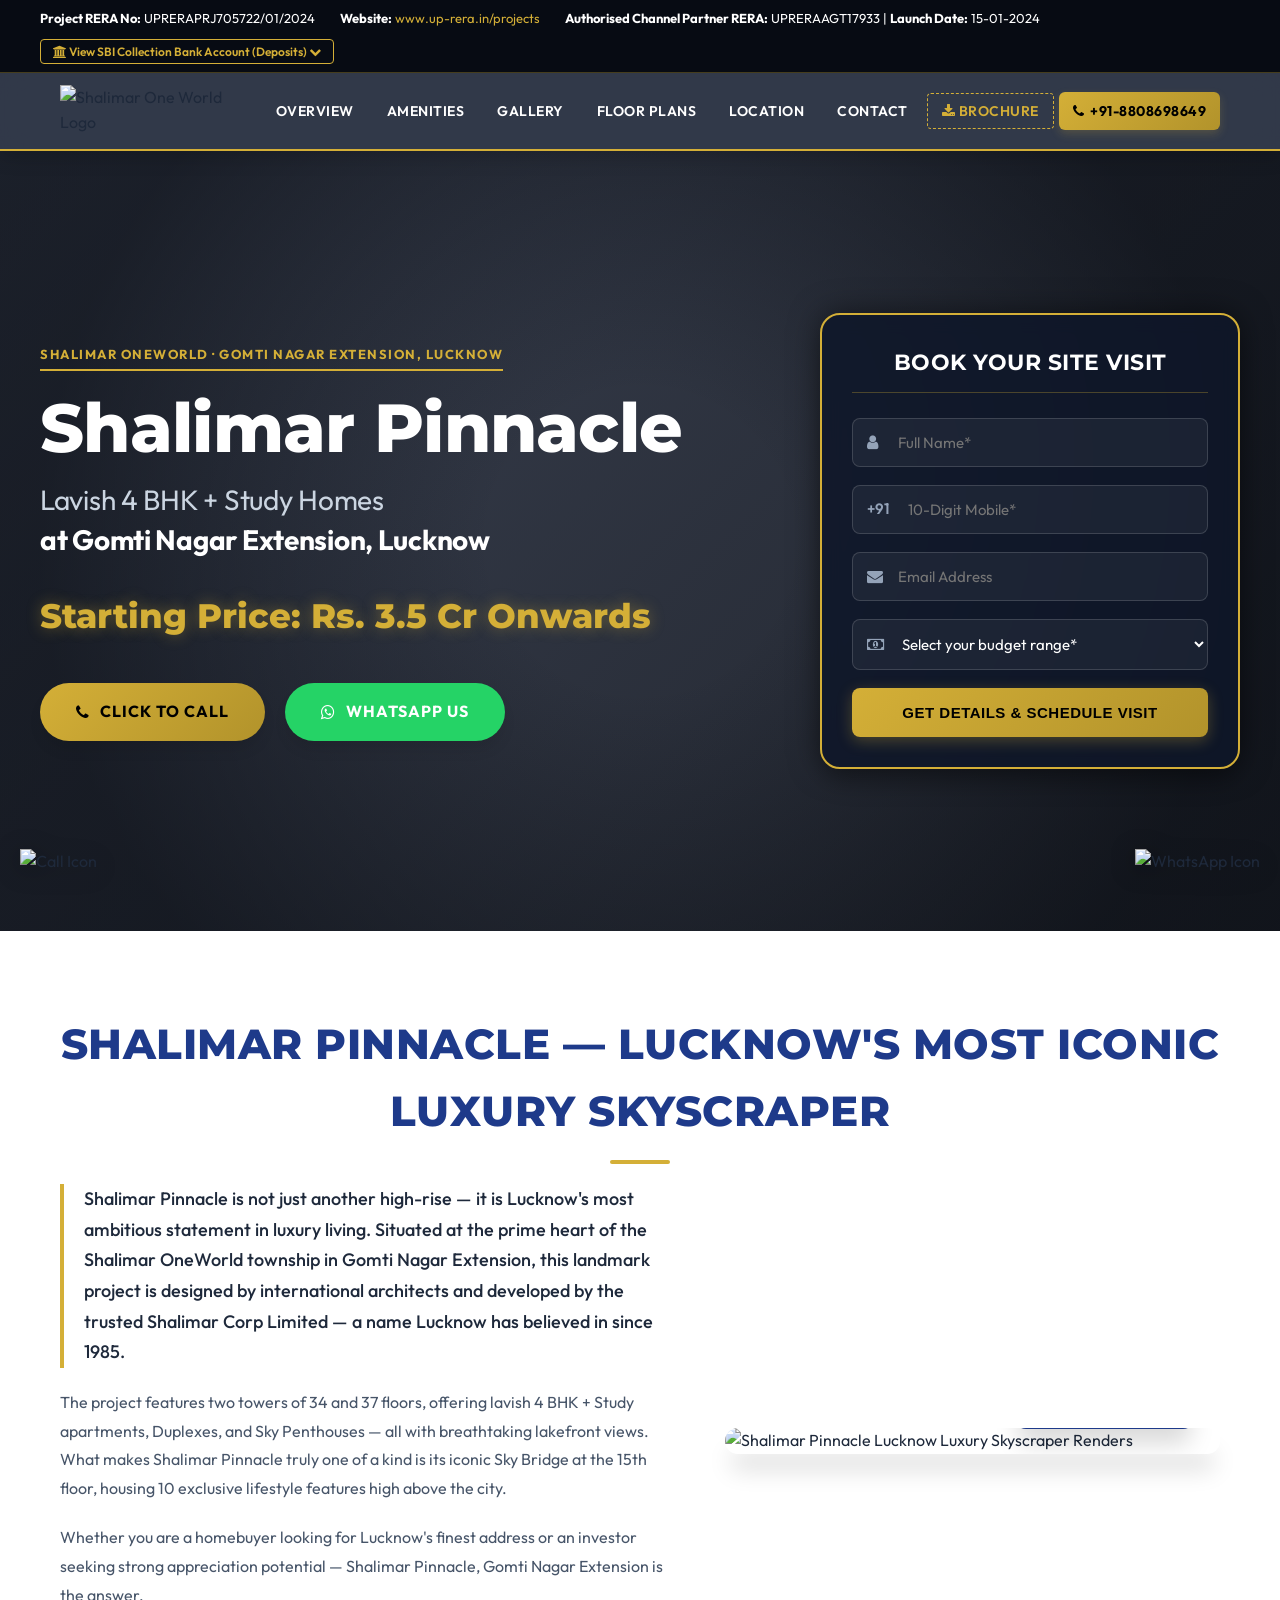
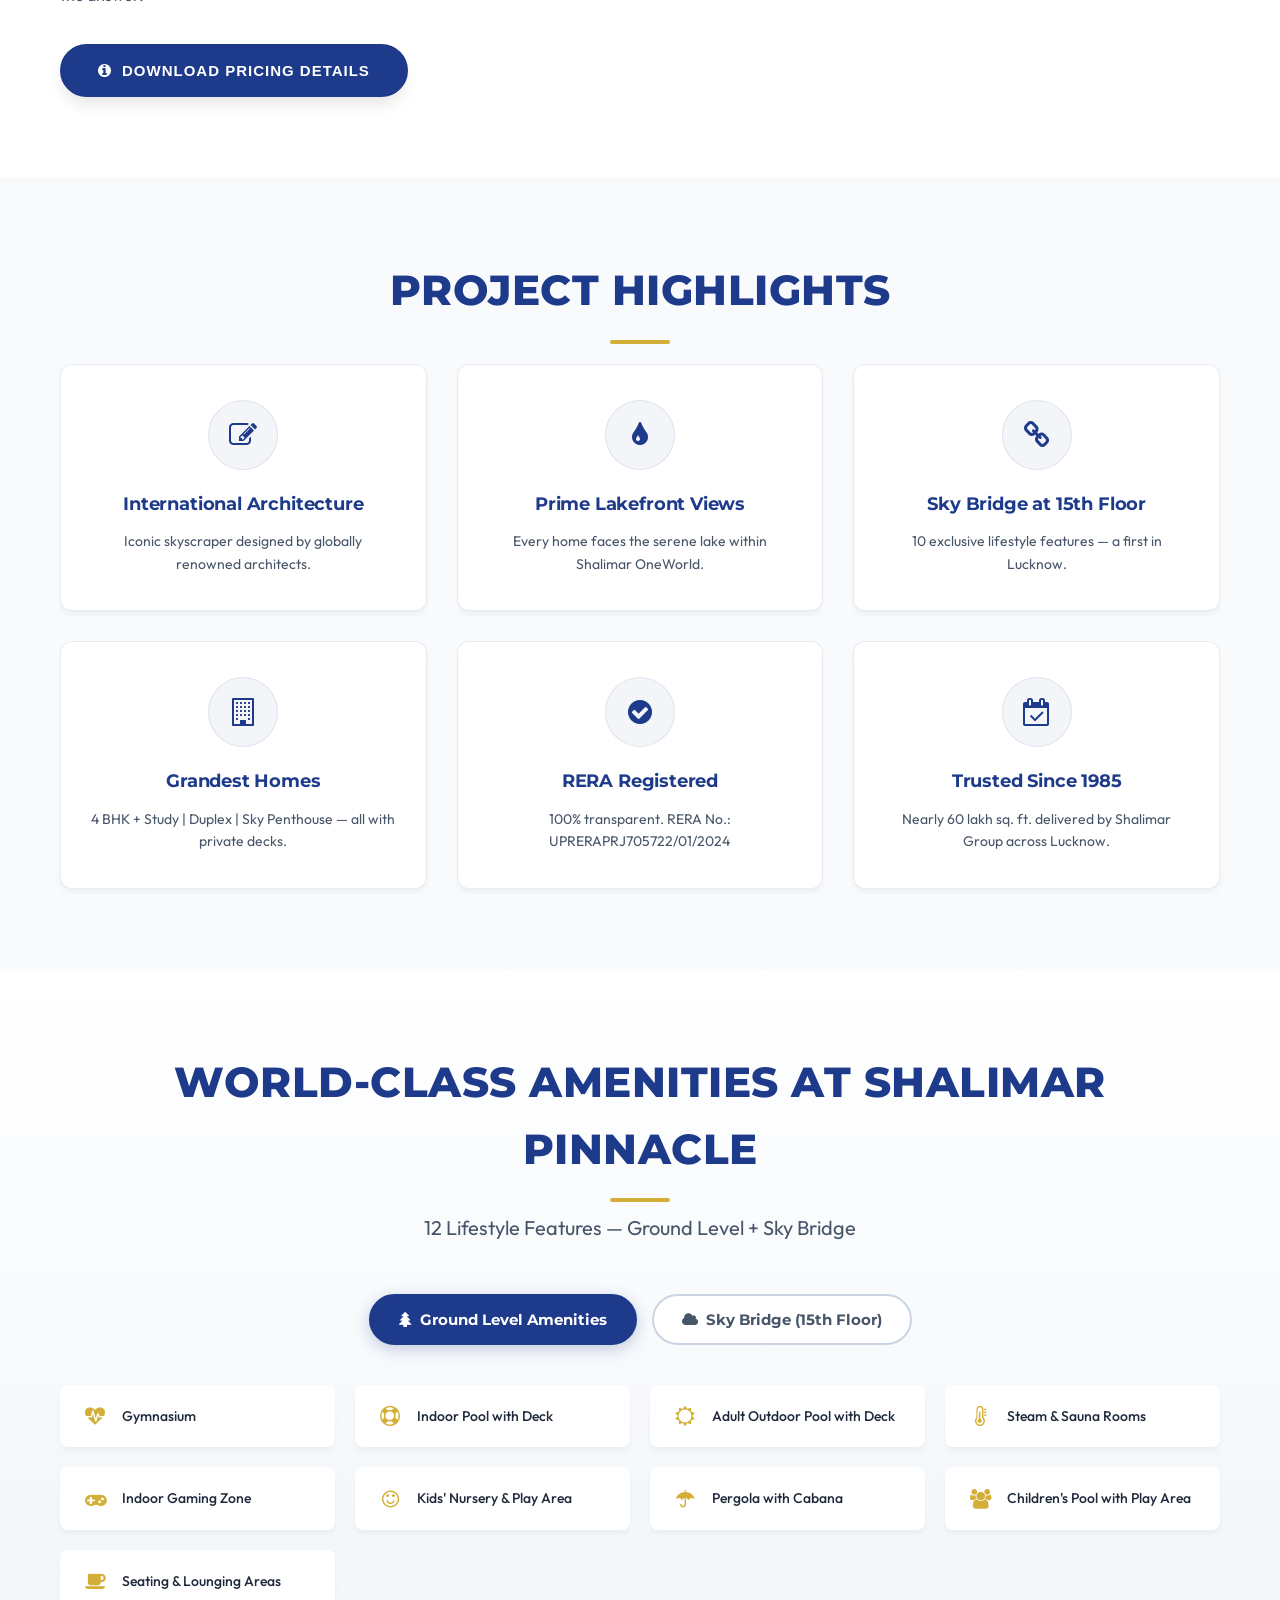
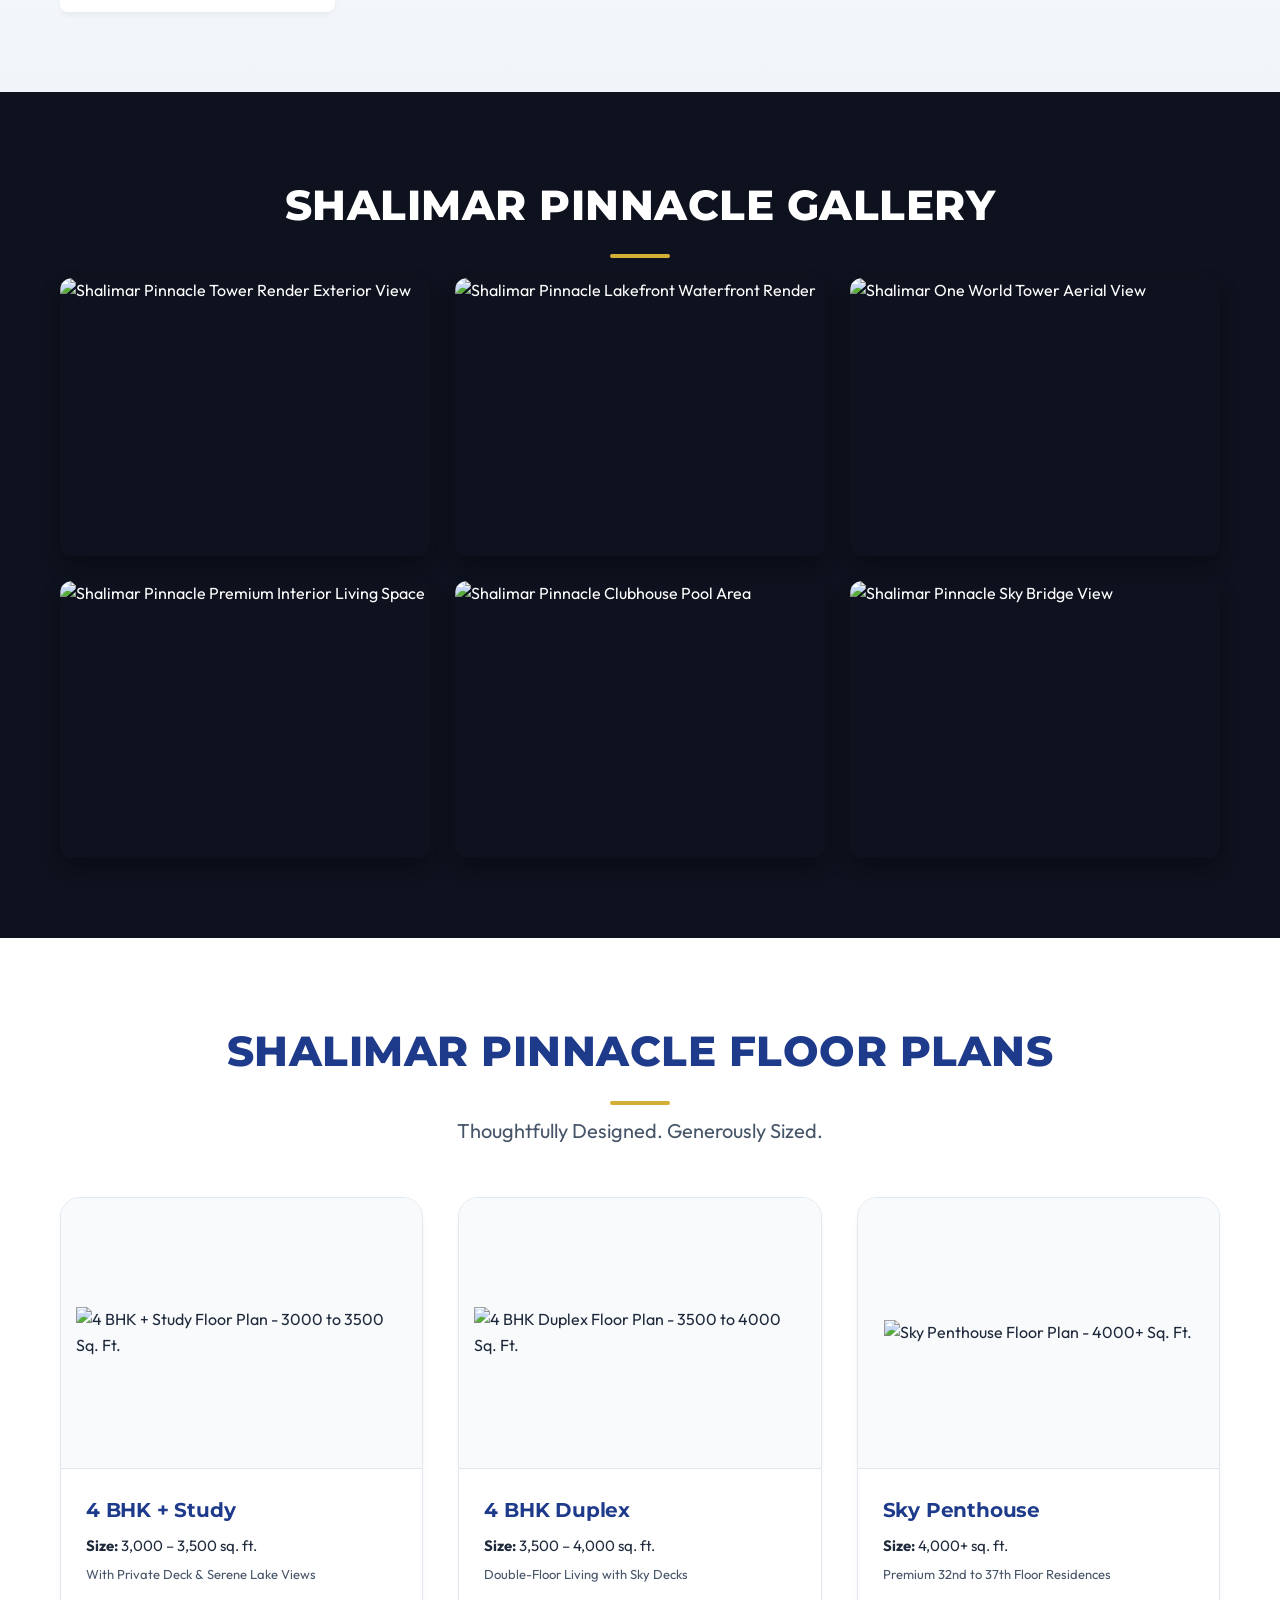
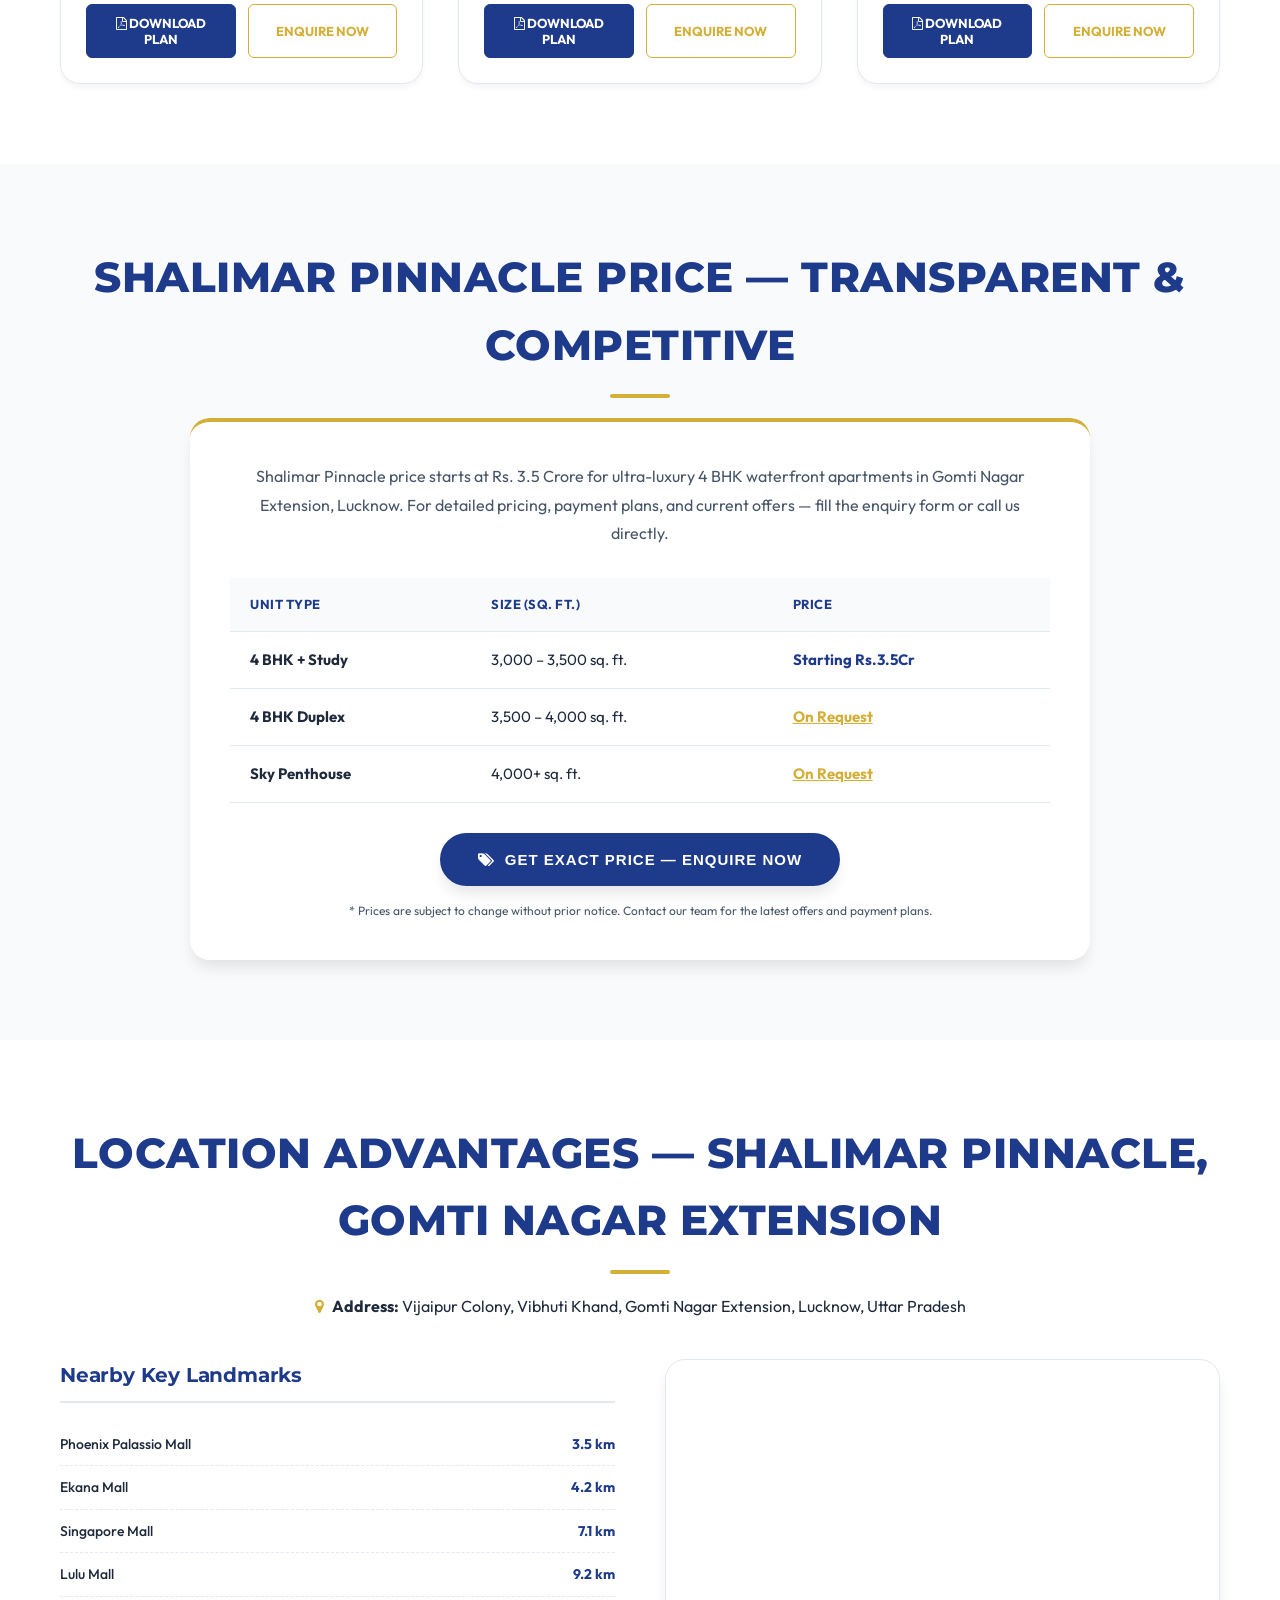
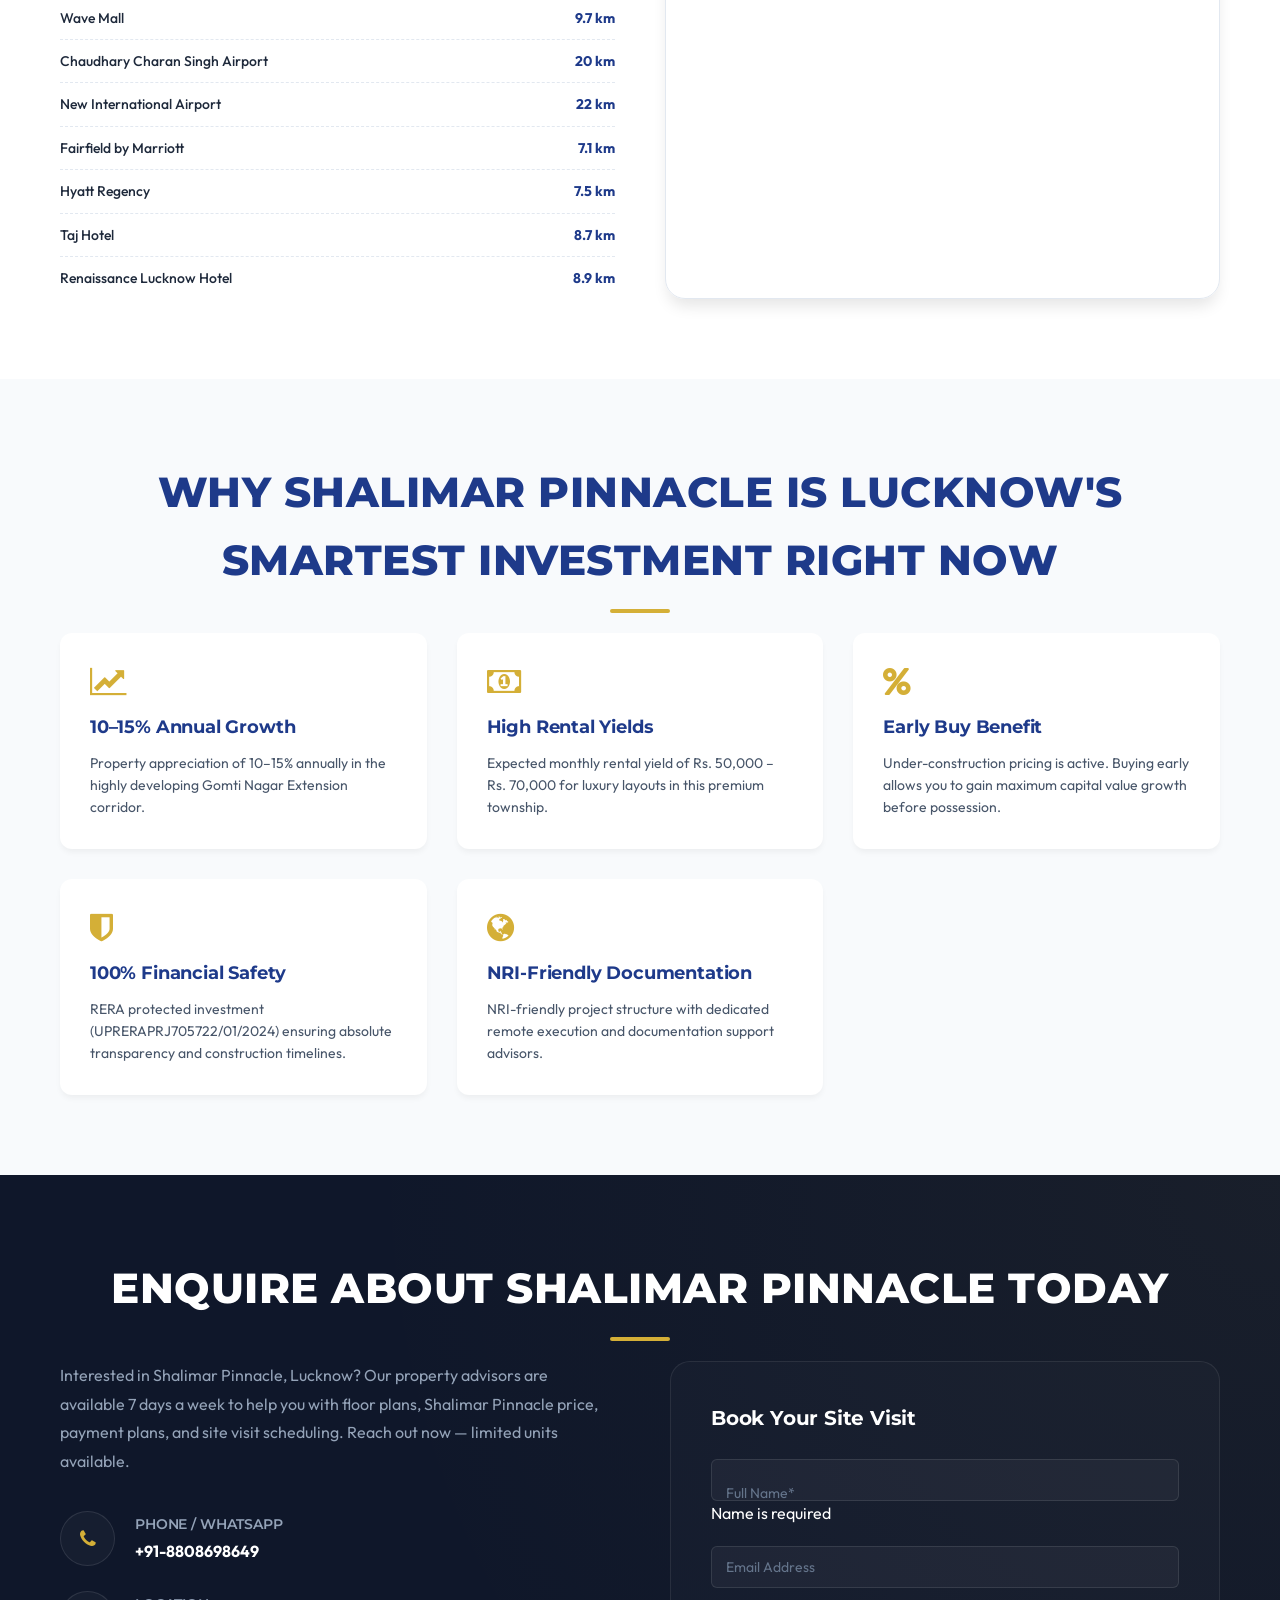
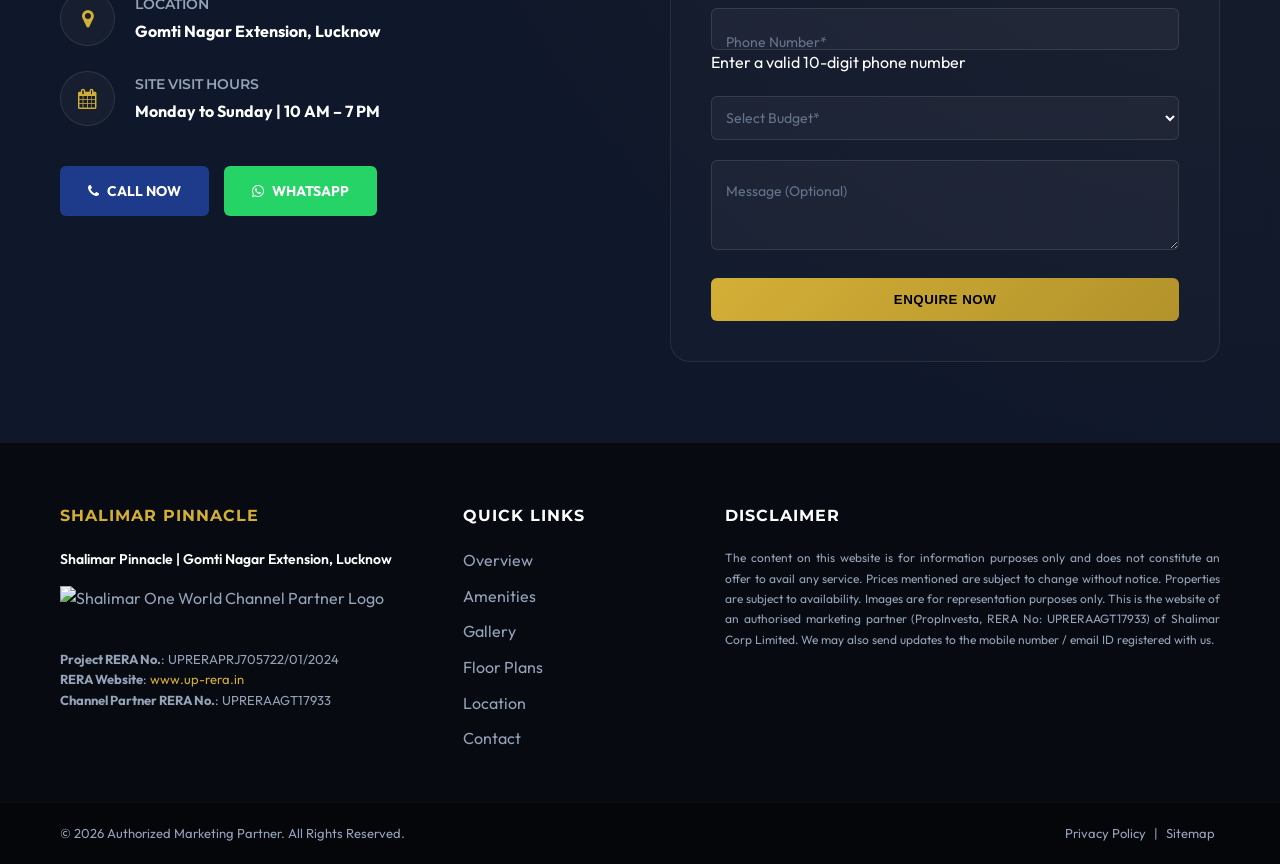
==== index.html @ 9898f01d "initial commit" ====
<!doctype html>
<html lang="en">
  <head>
    <meta charset="UTF-8" />
    <meta name="viewport" content="width=device-width, initial-scale=1.0" />
    <meta
      name="description"
      content="Shalimar Pinnacle – Luxury skyscraper in Gomti Nagar Extension, Lucknow. Lavish 4 BHK + Study waterfront homes starting Rs. 3.5 Cr. 2 Towers | Sky Bridge | 12 Lifestyle Features. Enquire Now."
    />
    <meta
      name="keywords"
      content="shalimar pinnacle, shalimar pinnacle lucknow, shalimar pinnacle price, shalimar pinnacle gomti nagar extension, shalimar one world pinnacle, shalimar pinnacle 4 bhk, shalimar pinnacle apartments"
    />
    <title>Shalimar Pinnacle Lucknow | Luxury 4 BHK in Gomti Nagar Extension</title>
    <link rel="icon" type="image/x-icon" href="favicon1.png" />
    <link rel="preload" as="image" href="pinnacle.jpg" />
    <link rel="canonical" href="https://www.oneworldsafeinvest.site/shalimar-pinnacle-lucknow/" />

    <!-- Google Fonts -->
    <link rel="preconnect" href="https://fonts.googleapis.com" />
    <link rel="preconnect" href="https://fonts.gstatic.com" crossorigin />
    <link
      href="https://fonts.googleapis.com/css2?family=Montserrat:wght@300;400;500;600;700;800&family=Outfit:wght@300;400;500;600;700;800&family=Playfair+Display:ital,wght@0,400..900;1,400..900&display=swap"
      rel="stylesheet"
    />
    
    <!-- Font Awesome -->
    <link
      rel="stylesheet"
      href="https://cdnjs.cloudflare.com/ajax/libs/font-awesome/4.7.0/css/font-awesome.min.css"
    />

    <!-- Local Stylesheet -->
    <link rel="stylesheet" href="./mainStyle.css" />

    <!-- Google Analytics -->
    <script
      async
      src="https://www.googletagmanager.com/gtag/js?id=AW-16696040271"
    ></script>
    <script>
      window.dataLayer = window.dataLayer || [];
      function gtag() {
        dataLayer.push(arguments);
      }
      gtag("js", new Date());
      gtag("config", "AW-16696040271");
    </script>

    <!-- Google Tag Manager -->
    <script>
      (function (w, d, s, l, i) {
        w[l] = w[l] || [];
        w[l].push({
          "gtm.start": new Date().getTime(),
          event: "gtm.js",
        });
        var f = d.getElementsByTagName(s)[0],
          j = d.createElement(s),
          dl = l != "dataLayer" ? "&l=" + l : "";
          j.async = true;
          j.src = "https://www.googletagmanager.com/gtm.js?id=" + i + dl;
          f.parentNode.insertBefore(j, f);
      })(window, document, "script", "dataLayer", "GTM-5DWTKHVP");
    </script>

    <!-- Schema Markup (RealEstateListing / LocalBusiness) -->
    <script type="application/ld+json">
    {
      "@context": "https://schema.org",
      "@type": "RealEstateListing",
      "name": "Shalimar Pinnacle Lucknow",
      "description": "Luxury skyscraper towers in Gomti Nagar Extension, Lucknow offering 4 BHK + Study homes, duplexes, and sky penthouses with lakefront views and a 15th-floor Sky Bridge.",
      "url": "https://www.oneworldsafeinvest.site/shalimar-pinnacle-lucknow/",
      "image": "https://www.oneworldsafeinvest.site/pinnacle.jpg",
      "offers": {
        "@type": "AggregateOffer",
        "priceCurrency": "INR",
        "lowPrice": "35000000",
        "price": "35000000",
        "priceValuation": "On Request"
      },
      "address": {
        "@type": "PostalAddress",
        "streetAddress": "Vijaipur Colony, Vibhuti Khand, Gomti Nagar Extension",
        "addressLocality": "Lucknow",
        "addressRegion": "Uttar Pradesh",
        "addressCountry": "IN"
      }
    }
    </script>
  </head>

  <body>
    <!-- Google Tag Manager (noscript) -->
    <noscript>
      <iframe
        src="https://www.googletagmanager.com/ns.html?id=GTM-5DWTKHVP"
        height="0"
        width="0"
        style="display: none; visibility: hidden"
      ></iframe>
    </noscript>

    <!-- TOP TRUST BAR -->
    <div class="top-trust-bar">
      <div class="trust-container">
        <div class="rera-info-row">
          <span><strong>Project RERA No:</strong> UPRERAPRJ705722/01/2024</span>
          <span><strong>Website:</strong> <a href="https://www.up-rera.in/projects" target="_blank" rel="noopener">www.up-rera.in/projects</a></span>
          <span><strong>Authorised Channel Partner RERA:</strong> UPRERAAGT17933 | <strong>Launch Date:</strong> 15-01-2024</span>
        </div>
        <div class="bank-details-toggle">
          <button onclick="toggleBankDetails()" id="bankToggleBtn" aria-expanded="false">
            <i class="fa fa-university"></i> View SBI Collection Bank Account (Deposits) <i class="fa fa-chevron-down"></i>
          </button>
        </div>
      </div>
    </div>

    <!-- BANK DETAILS DRAWER (COLLAPSIBLE) -->
    <div class="bank-details-drawer" id="bankDetailsDrawer">
      <div class="drawer-inner">
        <h4><i class="fa fa-shield"></i> State Bank of India Collection Account details</h4>
        <div class="bank-grid">
          <div class="bank-item"><strong>Account Name:</strong> ANS DPL COL AC PINNACLE GH-13</div>
          <div class="bank-item"><strong>A/C No:</strong> 42417395776</div>
          <div class="bank-item"><strong>Bank:</strong> State Bank of India</div>
          <div class="bank-item"><strong>Branch:</strong> Commercial Branch Lucknow</div>
          <div class="bank-item"><strong>IFSC Code:</strong> SBIN0004166</div>
        </div>
        <p class="bank-note"><strong>Important Note:</strong> Money from customer must be deposited in the Collection Account only.</p>
      </div>
    </div>

    <!-- FIXED CONTACT BUTTONS -->
    <div class="fixed-buttons call-button">
      <a href="tel:+918808698649" aria-label="Call Us Now">
        <img src="call.webp" alt="Call Icon" width="60" height="60" />
      </a>
    </div>
    <div class="fixed-buttons whatsapp-button">
      <a
        href="https://api.whatsapp.com/send?phone=918808698649&text=Hi,%20I'm%20interested%20in%20Shalimar%20Pinnacle%20Lucknow.%20Please%20send%20brochure%20and%20price%20list."
        target="_blank"
        rel="noopener"
        aria-label="Contact us on WhatsApp"
      >
        <img src="assets/images/whatsapp.webp" alt="WhatsApp Icon" width="55" height="55" />
      </a>
    </div>
    <div class="fixed-buttons mobile-enquire-button">
      <button onclick="openModal('Mobile Floating Enquire')" class="mobile-enquire-btn">
        <i class="fa fa-envelope"></i> Enquire Now
      </button>
    </div>

    <!-- ENQUIRY MODAL (POPUP) -->
    <div
      class="modal"
      id="enquiryModal"
      role="dialog"
      aria-modal="true"
      aria-labelledby="modalTitle"
    >
      <div class="modal-content new-modal-layout">
        <button
          class="close-modal"
          aria-label="Close modal"
          onclick="closeModal()"
        >
          &times;
        </button>

        <!-- LEFT PANEL: We Promise -->
        <div class="modal-left-panel">
          <h4>We<br />Promise</h4>
          <div class="promise-items">
            <div class="promise-item">
              <div class="promise-icon">
                <svg viewBox="0 0 48 48" fill="none" xmlns="http://www.w3.org/2000/svg">
                  <circle cx="24" cy="24" r="22" stroke="#d4af37" stroke-width="2" />
                  <path d="M16 24c0-4.4 3.6-8 8-8s8 3.6 8 8" stroke="#d4af37" stroke-width="2" stroke-linecap="round" />
                  <circle cx="18" cy="28" r="3" fill="#d4af37" />
                  <circle cx="30" cy="28" r="3" fill="#d4af37" />
                  <path d="M20 34c1.1 1.2 2.6 2 4 2s2.9-.8 4-2" stroke="#d4af37" stroke-width="2" stroke-linecap="round" />
                  <path d="M32 20l4-4M16 20l-4-4" stroke="#d4af37" stroke-width="2" stroke-linecap="round" />
                </svg>
              </div>
              <span>Instant Call<br />Back</span>
            </div>
            <div class="promise-item">
              <div class="promise-icon">
                <svg viewBox="0 0 48 48" fill="none" xmlns="http://www.w3.org/2000/svg">
                  <rect x="8" y="20" width="32" height="22" rx="3" stroke="#d4af37" stroke-width="2" />
                  <path d="M16 20V14a8 8 0 0116 0v6" stroke="#d4af37" stroke-width="2" />
                  <circle cx="24" cy="31" r="3" fill="#d4af37" />
                  <path d="M24 34v4" stroke="#d4af37" stroke-width="2" stroke-linecap="round" />
                </svg>
              </div>
              <span>Free Site<br />Visit</span>
            </div>
            <div class="promise-item">
              <div class="promise-icon">
                <svg viewBox="0 0 48 48" fill="none" xmlns="http://www.w3.org/2000/svg">
                  <circle cx="24" cy="24" r="18" stroke="#d4af37" stroke-width="2" />
                  <path d="M24 14v4M24 30v4M14 24h4M30 24h4" stroke="#d4af37" stroke-width="2" stroke-linecap="round" />
                  <circle cx="24" cy="24" r="6" stroke="#d4af37" stroke-width="2" />
                  <path d="M20 20l8 8M28 20l-8 8" stroke="#d4af37" stroke-width="1.5" stroke-linecap="round" />
                </svg>
              </div>
              <span>Unmatched<br />Price</span>
            </div>
          </div>
        </div>

        <!-- CENTER PANEL: Form -->
        <div class="modal-center-panel">
          <img
            src="logo211.png"
            alt="Shalimar One World Logo"
            class="modal-logo"
            loading="lazy"
          />
          <div class="modal-tagline" id="modalTitle">
            Register Here And Avail The <span class="tagline-highlight">Best Offers!!</span>
          </div>
          <form class="modal-form" id="popupForm">
            <div class="new-input-group">
              <input
                type="text"
                id="popupName"
                placeholder="Name"
                required
                aria-required="true"
              />
              <span class="error-message" id="popupNameError">Name is required</span>
            </div>

            <div class="new-input-group phone-input-group">
              <div class="phone-prefix">
                <img src="https://flagcdn.com/w20/in.png" alt="IN" width="20" height="14" />
                <span>+91</span>
              </div>
              <input
                type="tel"
                id="popupPhone"
                placeholder="Enter Phone Number"
                maxlength="10"
                pattern="[6-9][0-9]{9}"
                required
                aria-required="true"
              />
              <span class="error-message" id="popupPhoneError">Enter a valid 10-digit phone number</span>
            </div>

            <div class="new-input-group">
              <input
                type="email"
                id="popupEmail"
                placeholder="E-Mail Address"
              />
            </div>
            
            <div class="new-input-group">
              <select id="popupRange" required>
                <option value="">Select your budget range*</option>
                <option value="3.5-4">₹ 3.5 Cr to ₹ 4.0 Cr</option>
                <option value="4-5">₹ 4.0 Cr to ₹ 5.0 Cr</option>
                <option value="5+">Above ₹ 5.0 Cr</option>
              </select>
              <span class="error-message" id="popupRangeError">Please select a budget range</span>
            </div>

            <button type="submit">Submit</button>
            <p class="modal-phone-link">
              Or Call Us: <a href="tel:+918808698649">+91-8808698649</a>
            </p>
          </form>
        </div>

        <!-- RIGHT PANEL: Info -->
        <div class="modal-right-panel">
          <h4>Get Information On<br />Availabilities</h4>
          <ul class="availability-list">
            <li>
              <svg viewBox="0 0 24 24" fill="none" xmlns="http://www.w3.org/2000/svg">
                <circle cx="12" cy="12" r="10" stroke="#d4af37" stroke-width="1.5" />
                <path d="M8 12l3 3 5-5" stroke="#d4af37" stroke-width="2" stroke-linecap="round" stroke-linejoin="round" />
              </svg>
              <span>Available Units</span>
            </li>
            <li>
              <svg viewBox="0 0 24 24" fill="none" xmlns="http://www.w3.org/2000/svg">
                <circle cx="12" cy="12" r="10" stroke="#d4af37" stroke-width="1.5" />
                <path d="M8 12l3 3 5-5" stroke="#d4af37" stroke-width="2" stroke-linecap="round" stroke-linejoin="round" />
              </svg>
              <span>Payment Plan</span>
            </li>
            <li>
              <svg viewBox="0 0 24 24" fill="none" xmlns="http://www.w3.org/2000/svg">
                <circle cx="12" cy="12" r="10" stroke="#d4af37" stroke-width="1.5" />
                <path d="M8 12l3 3 5-5" stroke="#d4af37" stroke-width="2" stroke-linecap="round" stroke-linejoin="round" />
              </svg>
              <span>Floor Plans</span>
            </li>
          </ul>
        </div>
      </div>
    </div>

    <!-- STICKY HEADER -->
    <header>
      <nav>
        <div class="logo">
          <a href="#home">
            <img
              src="logo211.png"
              alt="Shalimar One World Logo"
              width="200"
              height="60"
              loading="eager"
            />
          </a>
        </div>
        <button
          class="hamburger"
          aria-label="Toggle navigation"
          aria-expanded="false"
          onclick="toggleMenu()"
        >
          <span></span>
          <span></span>
          <span></span>
        </button>
        <ul class="nav-menu" role="menubar">
          <li role="none"><a href="#about" role="menuitem">Overview</a></li>
          <li role="none"><a href="#amenities" role="menuitem">Amenities</a></li>
          <li role="none"><a href="#gallery" role="menuitem">Gallery</a></li>
          <li role="none"><a href="#floor-plans" role="menuitem">Floor Plans</a></li>
          <li role="none"><a href="#location" role="menuitem">Location</a></li>
          <li role="none"><a href="#contact" role="menuitem">Contact</a></li>
          <li role="none">
            <a href="PINNACLE BROCHURE.pdf" download role="menuitem" class="nav-brochure-link">
              <i class="fa fa-download"></i> Brochure
            </a>
          </li>
          <li role="none" class="nav-call-item">
            <a href="tel:+918808698649" role="menuitem" class="nav-call-btn">
              <i class="fa fa-phone"></i> +91-8808698649
            </a>
          </li>
        </ul>
      </nav>
    </header>

    <main id="main-content">
      <!-- HERO BANNER SECTION -->
      <section class="hero" id="home">
        <div class="hero-overlay"></div>
        <div class="hero-content-wrapper">
          <div class="hero-text-block">
            <span class="hero-tagline">Shalimar OneWorld &middot; Gomti Nagar Extension, Lucknow</span>
            <h1>Shalimar Pinnacle</h1>
            <h2>Lavish 4 BHK + Study Homes<br /><span>at Gomti Nagar Extension, Lucknow</span></h2>
            <div class="hero-price-line">Starting Price: Rs. 3.5 Cr Onwards</div>
            
            <div class="hero-cta-buttons">
              <a href="tel:+918808698649" class="hero-btn call-btn">
                <i class="fa fa-phone"></i> Click to Call
              </a>
              <a
                href="https://api.whatsapp.com/send?phone=918808698649&text=Hi,%20I'm%20interested%20in%20Shalimar%20Pinnacle%20Lucknow.%20Please%20share%20pricing%20details."
                target="_blank"
                rel="noopener"
                class="hero-btn wa-btn"
              >
                <i class="fa fa-whatsapp"></i> WhatsApp Us
              </a>
            </div>
          </div>

          <!-- ABOVE-THE-FOLD INTEGRATED ENQUIRY FORM -->
          <div class="hero-form-block">
            <div class="form-container">
              <h3>Book Your Site Visit</h3>
              <form id="heroForm" class="enquiry-form-body">
                <div class="input-field-group">
                  <i class="fa fa-user"></i>
                  <input type="text" id="heroName" placeholder="Full Name*" required />
                </div>
                <div class="input-field-group phone-group">
                  <span class="phone-code">+91</span>
                  <input
                    type="tel"
                    id="heroPhone"
                    placeholder="10-Digit Mobile*"
                    maxlength="10"
                    pattern="[6-9][0-9]{9}"
                    required
                  />
                </div>
                <div class="input-field-group">
                  <i class="fa fa-envelope"></i>
                  <input type="email" id="heroEmail" placeholder="Email Address" />
                </div>
                <div class="input-field-group">
                  <i class="fa fa-money"></i>
                  <select id="heroRange" required>
                    <option value="">Select your budget range*</option>
                    <option value="3.5-4">₹ 3.5 Cr to ₹ 4.0 Cr</option>
                    <option value="4-5">₹ 4.0 Cr to ₹ 5.0 Cr</option>
                    <option value="5+">Above ₹ 5.0 Cr</option>
                  </select>
                </div>
                <button type="submit" class="form-submit-btn">Get Details & Schedule Visit</button>
              </form>
            </div>
          </div>
        </div>
      </section>

      <!-- STICKY SEARCH / QUICK ENQUIRY BAR (Scroll trigger) -->
      <section class="search-section" id="stickyEnquiryBar">
        <div class="container">
          <form class="search-form" id="searchForm">
            <div class="floating-group">
              <input type="text" id="searchName" placeholder=" " required />
              <label for="searchName">Name*</label>
              <span class="error-message" id="searchNameError">Name is required</span>
            </div>
            <div class="floating-group">
              <input
                type="tel"
                id="searchPhone"
                placeholder=" "
                maxlength="10"
                pattern="[6-9][0-9]{9}"
                required
              />
              <label for="searchPhone">Phone*</label>
              <span class="error-message" id="searchPhoneError">Enter a valid 10-digit phone number</span>
            </div>
            <div class="floating-group">
              <input type="email" id="searchEmail" placeholder=" " />
              <label for="searchEmail">Email</label>
            </div>
            <div class="floating-group">
              <select id="searchRange" required>
                <option value=""></option>
                <option value="3.5-4">₹3.5 Cr to ₹4.0 Cr</option>
                <option value="4-5">₹4.0 Cr to ₹5.0 Cr</option>
                <option value="5+">Above ₹5.0 Cr</option>
              </select>
              <label for="searchRange">Select Budget*</label>
            </div>
            <button type="submit">Submit</button>
          </form>
        </div>
      </section>

      <!-- ABOUT / OVERVIEW SECTION -->
      <section class="overview-section" id="about">
        <div class="section-container">
          <h2 class="section-title">Shalimar Pinnacle — Lucknow's Most Iconic Luxury Skyscraper</h2>
          <div class="about-grid">
            <div class="about-content">
              <p class="lead-text">
                Shalimar Pinnacle is not just another high-rise — it is Lucknow's most ambitious
                statement in luxury living. Situated at the prime heart of the Shalimar OneWorld
                township in Gomti Nagar Extension, this landmark project is designed by
                international architects and developed by the trusted Shalimar Corp Limited —
                a name Lucknow has believed in since 1985.
              </p>
              <p>
                The project features two towers of 34 and 37 floors, offering lavish 4 BHK +
                Study apartments, Duplexes, and Sky Penthouses — all with breathtaking lakefront
                views. What makes Shalimar Pinnacle truly one of a kind is its iconic Sky Bridge
                at the 15th floor, housing 10 exclusive lifestyle features high above the city.
              </p>
              <p>
                Whether you are a homebuyer looking for Lucknow's finest address or an investor
                seeking strong appreciation potential — Shalimar Pinnacle, Gomti Nagar Extension
                is the answer.
              </p>
              <div class="overview-ctas">
                <button class="gold-cta-btn" onclick="openModal('Overview Section')">
                  <i class="fa fa-info-circle"></i> Download Pricing Details
                </button>
              </div>
            </div>
            <div class="about-image-card">
              <img src="pinnacle.jpg" alt="Shalimar Pinnacle Lucknow Luxury Skyscraper Renders" loading="lazy" />
              <div class="image-overlay-badge">
                <span class="highlight-number">37</span>
                <span class="badge-text">Floors of Luxury</span>
              </div>
            </div>
          </div>
        </div>
      </section>

      <!-- PROJECT HIGHLIGHTS (Icon Cards) -->
      <section class="highlights-section" id="highlights">
        <div class="section-container">
          <h2 class="section-title">Project Highlights</h2>
          <div class="highlights-grid">
            <div class="highlight-card">
              <div class="highlight-icon">
                <i class="fa fa-pencil-square-o"></i>
              </div>
              <h3>International Architecture</h3>
              <p>Iconic skyscraper designed by globally renowned architects.</p>
            </div>

            <div class="highlight-card">
              <div class="highlight-icon">
                <i class="fa fa-tint"></i>
              </div>
              <h3>Prime Lakefront Views</h3>
              <p>Every home faces the serene lake within Shalimar OneWorld.</p>
            </div>

            <div class="highlight-card">
              <div class="highlight-icon">
                <i class="fa fa-link"></i>
              </div>
              <h3>Sky Bridge at 15th Floor</h3>
              <p>10 exclusive lifestyle features — a first in Lucknow.</p>
            </div>

            <div class="highlight-card">
              <div class="highlight-icon">
                <i class="fa fa-building-o"></i>
              </div>
              <h3>Grandest Homes</h3>
              <p>4 BHK + Study | Duplex | Sky Penthouse — all with private decks.</p>
            </div>

            <div class="highlight-card">
              <div class="highlight-icon">
                <i class="fa fa-check-circle"></i>
              </div>
              <h3>RERA Registered</h3>
              <p>100% transparent. RERA No.: UPRERAPRJ705722/01/2024</p>
            </div>

            <div class="highlight-card">
              <div class="highlight-icon">
                <i class="fa fa-calendar-check-o"></i>
              </div>
              <h3>Trusted Since 1985</h3>
              <p>Nearly 60 lakh sq. ft. delivered by Shalimar Group across Lucknow.</p>
            </div>
          </div>
        </div>
      </section>

      <!-- AMENITIES SECTION -->
      <section class="amenities-section" id="amenities">
        <div class="section-container">
          <h2 class="section-title">World-Class Amenities at Shalimar Pinnacle</h2>
          <p class="section-subtitle">12 Lifestyle Features &mdash; Ground Level + Sky Bridge</p>
          
          <!-- TABS CONTAINER -->
          <div class="tabs-navigation">
            <button class="tab-link active" onclick="openTab(event, 'groundLevel')">
              <i class="fa fa-tree"></i> Ground Level Amenities
            </button>
            <button class="tab-link" onclick="openTab(event, 'skyBridge')">
              <i class="fa fa-cloud"></i> Sky Bridge (15th Floor)
            </button>
          </div>

          <!-- TAB CONTENT: GROUND LEVEL -->
          <div id="groundLevel" class="tab-content active">
            <div class="amenities-grid">
              <div class="amenity-item">
                <i class="fa fa-heartbeat"></i>
                <span>Gymnasium</span>
              </div>
              <div class="amenity-item">
                <i class="fa fa-life-ring"></i>
                <span>Indoor Pool with Deck</span>
              </div>
              <div class="amenity-item">
                <i class="fa fa-sun-o"></i>
                <span>Adult Outdoor Pool with Deck</span>
              </div>
              <div class="amenity-item">
                <i class="fa fa-thermometer-three-quarters"></i>
                <span>Steam & Sauna Rooms</span>
              </div>
              <div class="amenity-item">
                <i class="fa fa-gamepad"></i>
                <span>Indoor Gaming Zone</span>
              </div>
              <div class="amenity-item">
                <i class="fa fa-smile-o"></i>
                <span>Kids' Nursery & Play Area</span>
              </div>
              <div class="amenity-item">
                <i class="fa fa-umbrella"></i>
                <span>Pergola with Cabana</span>
              </div>
              <div class="amenity-item">
                <i class="fa fa-users"></i>
                <span>Children's Pool with Play Area</span>
              </div>
              <div class="amenity-item">
                <i class="fa fa-coffee"></i>
                <span>Seating & Lounging Areas</span>
              </div>
            </div>
          </div>

          <!-- TAB CONTENT: SKY BRIDGE -->
          <div id="skyBridge" class="tab-content">
            <div class="amenities-grid">
              <div class="amenity-item">
                <i class="fa fa-glass"></i>
                <span>Banquet Hall & Party Hall with Kitchen</span>
              </div>
              <div class="amenity-item">
                <i class="fa fa-shopping-cart"></i>
                <span>Retail Store & Cafe</span>
              </div>
              <div class="amenity-item">
                <i class="fa fa-clock-o"></i>
                <span>Guest Waiting Lounge</span>
              </div>
              <div class="amenity-item">
                <i class="fa fa-users"></i>
                <span>Event Lawn with Pavilion & Seating</span>
              </div>
              <div class="amenity-item">
                <i class="fa fa-leaf"></i>
                <span>Butterfly Garden & Sensory Garden</span>
              </div>
              <div class="amenity-item">
                <i class="fa fa-book"></i>
                <span>Pocket Garden with Reading Space</span>
              </div>
              <div class="amenity-item">
                <i class="fa fa-fire"></i>
                <span>Family BBQ with Mini Event Lawn</span>
              </div>
              <div class="amenity-item">
                <i class="fa fa-circle-o-notch"></i>
                <span>Cricket Practice Court</span>
              </div>
              <div class="amenity-item">
                <i class="fa fa-futbol-o"></i>
                <span>Multi-use MUGA Games Court</span>
              </div>
              <div class="amenity-item">
                <i class="fa fa-tint"></i>
                <span>Water Wall Feature</span>
              </div>
            </div>
          </div>
        </div>
      </section>

      <!-- GALLERY SECTION -->
      <section class="gallery-section" id="gallery">
        <div class="section-container">
          <h2 class="section-title">Shalimar Pinnacle Gallery</h2>
          <div class="gallery-grid">
            <div class="gallery-item" onclick="openLightbox(0)">
              <img src="pinnacle.jpg" alt="Shalimar Pinnacle Tower Render Exterior View" loading="lazy" />
              <div class="gallery-hover">
                <i class="fa fa-search-plus"></i>
                <span>Exterior View</span>
              </div>
            </div>
            <div class="gallery-item" onclick="openLightbox(1)">
              <img src="https://www.oneworldsafeinvest.site/assets/img/project2.jpg" alt="Shalimar Pinnacle Lakefront Waterfront Render" loading="lazy" />
              <div class="gallery-hover">
                <i class="fa fa-search-plus"></i>
                <span>Lakefront View</span>
              </div>
            </div>
            <div class="gallery-item" onclick="openLightbox(2)">
              <img src="https://www.oneworldsafeinvest.site/assets/img/project3.jpg" alt="Shalimar One World Tower Aerial View" loading="lazy" />
              <div class="gallery-hover">
                <i class="fa fa-search-plus"></i>
                <span>Aerial View</span>
              </div>
            </div>
            <div class="gallery-item" onclick="openLightbox(3)">
              <img src="https://www.oneworldsafeinvest.site/assets/img/project7.jpg" alt="Shalimar Pinnacle Premium Interior Living Space" loading="lazy" />
              <div class="gallery-hover">
                <i class="fa fa-search-plus"></i>
                <span>Interior Spaces</span>
              </div>
            </div>
            <div class="gallery-item" onclick="openLightbox(4)">
              <img src="assets/images/lap1.webp" alt="Shalimar Pinnacle Clubhouse Pool Area" loading="lazy" />
              <div class="gallery-hover">
                <i class="fa fa-search-plus"></i>
                <span>Luxury Amenities</span>
              </div>
            </div>
            <div class="gallery-item" onclick="openLightbox(5)">
              <img src="assets/images/whiss.webp" alt="Shalimar Pinnacle Sky Bridge View" loading="lazy" />
              <div class="gallery-hover">
                <i class="fa fa-search-plus"></i>
                <span>Sky Bridge View</span>
              </div>
            </div>
          </div>
        </div>
      </section>

      <!-- LIGHTBOX MODAL FOR GALLERY -->
      <div id="galleryLightbox" class="lightbox-modal">
        <span class="lightbox-close" onclick="closeLightbox()">&times;</span>
        <div class="lightbox-content-container">
          <img id="lightboxImg" src="" alt="Zoomed Gallery Image" />
          <button class="lightbox-prev" onclick="changeLightboxImg(-1)">&#10094;</button>
          <button class="lightbox-next" onclick="changeLightboxImg(1)">&#10095;</button>
        </div>
      </div>

      <!-- FLOOR PLANS SECTION -->
      <section class="floor-plans-section" id="floor-plans">
        <div class="section-container">
          <h2 class="section-title">Shalimar Pinnacle Floor Plans</h2>
          <p class="section-subtitle">Thoughtfully Designed. Generously Sized.</p>
          
          <div class="floor-plans-grid">
            <!-- Unit 1 -->
            <div class="floor-card">
              <div class="floor-img-wrapper">
                <img src="assets/images/FLOOR2.webp" alt="4 BHK + Study Floor Plan - 3000 to 3500 Sq. Ft." loading="lazy" />
                <div class="floor-img-overlay">
                  <button class="floor-zoom-btn" onclick="openModal('4 BHK + Study Floor Plan')">
                    <i class="fa fa-eye"></i> View Details
                  </button>
                </div>
              </div>
              <div class="floor-card-info">
                <h3>4 BHK + Study</h3>
                <p class="size"><strong>Size:</strong> 3,000 – 3,500 sq. ft.</p>
                <p class="spec">With Private Deck & Serene Lake Views</p>
                <div class="floor-card-actions">
                  <button onclick="openModal('4 BHK + Study Details')" class="floor-cta">
                    <i class="fa fa-file-pdf-o"></i> Download Plan
                  </button>
                  <button onclick="openModal('4 BHK + Study Inquiry')" class="floor-cta outline">
                    Enquire Now
                  </button>
                </div>
              </div>
            </div>

            <!-- Unit 2 -->
            <div class="floor-card">
              <div class="floor-img-wrapper">
                <img src="assets/images/FLOOR3.webp" alt="4 BHK Duplex Floor Plan - 3500 to 4000 Sq. Ft." loading="lazy" />
                <div class="floor-img-overlay">
                  <button class="floor-zoom-btn" onclick="openModal('4 BHK Duplex Floor Plan')">
                    <i class="fa fa-eye"></i> View Details
                  </button>
                </div>
              </div>
              <div class="floor-card-info">
                <h3>4 BHK Duplex</h3>
                <p class="size"><strong>Size:</strong> 3,500 – 4,000 sq. ft.</p>
                <p class="spec">Double-Floor Living with Sky Decks</p>
                <div class="floor-card-actions">
                  <button onclick="openModal('4 BHK Duplex Details')" class="floor-cta">
                    <i class="fa fa-file-pdf-o"></i> Download Plan
                  </button>
                  <button onclick="openModal('4 BHK Duplex Inquiry')" class="floor-cta outline">
                    Enquire Now
                  </button>
                </div>
              </div>
            </div>

            <!-- Unit 3 -->
            <div class="floor-card">
              <div class="floor-img-wrapper">
                <img src="assets/images/FLOOR4.webp" alt="Sky Penthouse Floor Plan - 4000+ Sq. Ft." loading="lazy" />
                <div class="floor-img-overlay">
                  <button class="floor-zoom-btn" onclick="openModal('Sky Penthouse Floor Plan')">
                    <i class="fa fa-eye"></i> View Details
                  </button>
                </div>
              </div>
              <div class="floor-card-info">
                <h3>Sky Penthouse</h3>
                <p class="size"><strong>Size:</strong> 4,000+ sq. ft.</p>
                <p class="spec">Premium 32nd to 37th Floor Residences</p>
                <div class="floor-card-actions">
                  <button onclick="openModal('Sky Penthouse Details')" class="floor-cta">
                    <i class="fa fa-file-pdf-o"></i> Download Plan
                  </button>
                  <button onclick="openModal('Sky Penthouse Inquiry')" class="floor-cta outline">
                    Enquire Now
                  </button>
                </div>
              </div>
            </div>
          </div>
        </div>
      </section>

      <!-- PRICING SECTION -->
      <section class="pricing-section" id="pricing">
        <div class="section-container">
          <h2 class="section-title">Shalimar Pinnacle Price — Transparent & Competitive</h2>
          <div class="pricing-wrapper">
            <p class="pricing-intro">
              Shalimar Pinnacle price starts at Rs. 3.5 Crore for ultra-luxury 4 BHK waterfront
              apartments in Gomti Nagar Extension, Lucknow. For detailed pricing, payment plans,
              and current offers &mdash; fill the enquiry form or call us directly.
            </p>

            <div class="table-container">
              <table class="price-table">
                <thead>
                  <tr>
                    <th>Unit Type</th>
                    <th>Size (Sq. Ft.)</th>
                    <th>Price</th>
                  </tr>
                </thead>
                <tbody>
                  <tr>
                    <td><strong>4 BHK + Study</strong></td>
                    <td>3,000 – 3,500 sq. ft.</td>
                    <td><span class="price-text">Starting Rs.3.5Cr</span></td>
                  </tr>
                  <tr>
                    <td><strong>4 BHK Duplex</strong></td>
                    <td>3,500 – 4,000 sq. ft.</td>
                    <td><span class="price-text text-link" onclick="openModal('Pricing Duplex')">On Request</span></td>
                  </tr>
                  <tr>
                    <td><strong>Sky Penthouse</strong></td>
                    <td>4,000+ sq. ft.</td>
                    <td><span class="price-text text-link" onclick="openModal('Pricing Penthouse')">On Request</span></td>
                  </tr>
                </tbody>
              </table>
            </div>

            <div class="pricing-cta-block">
              <button class="gold-cta-btn" onclick="openModal('Get Exact Price')">
                <i class="fa fa-tags"></i> Get Exact Price — Enquire Now
              </button>
              <p class="pricing-disclaimer">
                * Prices are subject to change without prior notice. Contact our team for the latest offers and payment plans.
              </p>
            </div>
          </div>
        </div>
      </section>

      <!-- LOCATION Advantages Section -->
      <section class="location-section" id="location">
        <div class="section-container">
          <h2 class="section-title">Location Advantages — Shalimar Pinnacle, Gomti Nagar Extension</h2>
          <p class="location-address">
            <i class="fa fa-map-marker"></i> <strong>Address:</strong> Vijaipur Colony, Vibhuti Khand, Gomti Nagar Extension, Lucknow, Uttar Pradesh
          </p>

          <div class="location-grid">
            <div class="location-advantages-block">
              <h3>Nearby Key Landmarks</h3>
              <ul class="landmarks-list">
                <li><span class="place">Phoenix Palassio Mall</span><span class="distance">3.5 km</span></li>
                <li><span class="place">Ekana Mall</span><span class="distance">4.2 km</span></li>
                <li><span class="place">Singapore Mall</span><span class="distance">7.1 km</span></li>
                <li><span class="place">Lulu Mall</span><span class="distance">9.2 km</span></li>
                <li><span class="place">Wave Mall</span><span class="distance">9.7 km</span></li>
                <li><span class="place">Chaudhary Charan Singh Airport</span><span class="distance">20 km</span></li>
                <li><span class="place">New International Airport</span><span class="distance">22 km</span></li>
                <li><span class="place">Fairfield by Marriott</span><span class="distance">7.1 km</span></li>
                <li><span class="place">Hyatt Regency</span><span class="distance">7.5 km</span></li>
                <li><span class="place">Taj Hotel</span><span class="distance">8.7 km</span></li>
                <li><span class="place">Renaissance Lucknow Hotel</span><span class="distance">8.9 km</span></li>
              </ul>
            </div>
            
            <div class="location-map-wrapper">
              <iframe
                src="https://www.google.com/maps/embed?pb=!1m18!1m12!1m3!1d3559.887898863673!2d81.0195!3d26.8435!2m3!1f0!2f0!3f0!3m2!1i1024!2i768!4f13.1!3m3!1m2!1s0x399be3a7a7a7a7a7%3A0x7a7a7a7a7a7a7a7a!2sShalimar%20One%20World!5e0!3m2!1sen!2sin!4v1600000000000!5m2!1sen!2sin"
                allowfullscreen=""
                loading="lazy"
                referrerpolicy="no-referrer-when-downgrade"
                title="Shalimar One World Location Map"
              ></iframe>
            </div>
          </div>
        </div>
      </section>

      <!-- WHY INVEST SECTION -->
      <section class="invest-section" id="why-invest">
        <div class="section-container">
          <h2 class="section-title">Why Shalimar Pinnacle is Lucknow's Smartest Investment Right Now</h2>
          <div class="invest-grid">
            <div class="invest-point">
              <i class="fa fa-line-chart"></i>
              <h4>10–15% Annual Growth</h4>
              <p>Property appreciation of 10–15% annually in the highly developing Gomti Nagar Extension corridor.</p>
            </div>
            <div class="invest-point">
              <i class="fa fa-money"></i>
              <h4>High Rental Yields</h4>
              <p>Expected monthly rental yield of Rs. 50,000 – Rs. 70,000 for luxury layouts in this premium township.</p>
            </div>
            <div class="invest-point">
              <i class="fa fa-percent"></i>
              <h4>Early Buy Benefit</h4>
              <p>Under-construction pricing is active. Buying early allows you to gain maximum capital value growth before possession.</p>
            </div>
            <div class="invest-point">
              <i class="fa fa-shield"></i>
              <h4>100% Financial Safety</h4>
              <p>RERA protected investment (UPRERAPRJ705722/01/2024) ensuring absolute transparency and construction timelines.</p>
            </div>
            <div class="invest-point">
              <i class="fa fa-globe"></i>
              <h4>NRI-Friendly Documentation</h4>
              <p>NRI-friendly project structure with dedicated remote execution and documentation support advisors.</p>
            </div>
          </div>
        </div>
      </section>

      <!-- CONTACT / FINAL ENQUIRY SECTION -->
      <section class="contact-section-final" id="contact">
        <div class="section-container">
          <h2 class="section-title">Enquire About Shalimar Pinnacle Today</h2>
          
          <div class="contact-grid-final">
            <div class="contact-details-panel">
              <p class="intro-p">
                Interested in Shalimar Pinnacle, Lucknow? Our property advisors are available
                7 days a week to help you with floor plans, Shalimar Pinnacle price, payment
                plans, and site visit scheduling. Reach out now — limited units available.
              </p>

              <div class="details-list">
                <div class="detail-card">
                  <i class="fa fa-phone"></i>
                  <div>
                    <h4>Phone / WhatsApp</h4>
                    <p><a href="tel:+918808698649">+91-8808698649</a></p>
                  </div>
                </div>

                <div class="detail-card">
                  <i class="fa fa-map-marker"></i>
                  <div>
                    <h4>Location</h4>
                    <p>Gomti Nagar Extension, Lucknow</p>
                  </div>
                </div>

                <div class="detail-card">
                  <i class="fa fa-calendar"></i>
                  <div>
                    <h4>Site Visit Hours</h4>
                    <p>Monday to Sunday | 10 AM – 7 PM</p>
                  </div>
                </div>
              </div>

              <div class="detail-ctas">
                <a href="tel:+918808698649" class="detail-btn phone-btn"><i class="fa fa-phone"></i> Call Now</a>
                <a
                  href="https://api.whatsapp.com/send?phone=918808698649&text=Hi,%20I'm%20interested%20in%20Shalimar%20Pinnacle.%20Please%20send%20payment%20plan%20and%20availabilities."
                  target="_blank"
                  rel="noopener"
                  class="detail-btn wa-btn"
                ><i class="fa fa-whatsapp"></i> WhatsApp</a>
              </div>
            </div>

            <div class="contact-form-panel">
              <h3>Book Your Site Visit</h3>
              <form id="contactForm">
                <div class="floating-group">
                  <input type="text" id="contactName" placeholder=" " required />
                  <label for="contactName">Full Name*</label>
                  <span class="error-message" id="contactNameError">Name is required</span>
                </div>
                
                <div class="floating-group">
                  <input type="email" id="contactEmail" placeholder=" " />
                  <label for="contactEmail">Email Address</label>
                </div>

                <div class="floating-group">
                  <input
                    type="tel"
                    id="contactPhone"
                    placeholder=" "
                    maxlength="10"
                    pattern="[6-9][0-9]{9}"
                    required
                  />
                  <label for="contactPhone">Phone Number*</label>
                  <span class="error-message" id="contactPhoneError">Enter a valid 10-digit phone number</span>
                </div>

                <div class="floating-group">
                  <select id="contactRange" required>
                    <option value=""></option>
                    <option value="3.5-4">₹ 3.5 Cr to ₹ 4.0 Cr</option>
                    <option value="4-5">₹ 4.0 Cr to ₹ 5.0 Cr</option>
                    <option value="5+">Above ₹ 5.0 Cr</option>
                  </select>
                  <label for="contactRange">Select Budget*</label>
                </div>

                <div class="floating-group">
                  <textarea id="contactMessage" placeholder=" "></textarea>
                  <label for="contactMessage">Message (Optional)</label>
                </div>

                <button type="submit" class="submit-btn">Enquire Now</button>
              </form>
            </div>
          </div>
        </div>
      </section>
    </main>

    <!-- FOOTER -->
    <footer>
      <div class="section-container footer-content">
        <div class="footer-section logo-desc">
          <h3>Shalimar Pinnacle</h3>
          <p class="brand-line">Shalimar Pinnacle | Gomti Nagar Extension, Lucknow</p>
          <img src="logo211.png" alt="Shalimar One World Channel Partner Logo" class="footer-logo" loading="lazy" />
          <p class="rera-desc">
            <strong>Project RERA No.</strong>: UPRERAPRJ705722/01/2024<br />
            <strong>RERA Website</strong>: <a href="https://www.up-rera.in" target="_blank" rel="noopener">www.up-rera.in</a><br />
            <strong>Channel Partner RERA No.</strong>: UPRERAAGT17933
          </p>
        </div>

        <div class="footer-section links">
          <h3>Quick Links</h3>
          <ul>
            <li><a href="#about">Overview</a></li>
            <li><a href="#amenities">Amenities</a></li>
            <li><a href="#gallery">Gallery</a></li>
            <li><a href="#floor-plans">Floor Plans</a></li>
            <li><a href="#location">Location</a></li>
            <li><a href="#contact">Contact</a></li>
          </ul>
        </div>

        <div class="footer-section disclaimer">
          <h3>Disclaimer</h3>
          <p>
            The content on this website is for information purposes only and does not
            constitute an offer to avail any service. Prices mentioned are subject to
            change without notice. Properties are subject to availability. Images are for
            representation purposes only. This is the website of an authorised marketing
            partner (PropInvesta, RERA No: UPRERAAGT17933) of Shalimar Corp Limited. We may also send updates to the mobile
            number / email ID registered with us.
          </p>
        </div>
      </div>

      <div class="footer-bottom">
        <div class="section-container">
          <p>&copy; 2026 Authorized Marketing Partner. All Rights Reserved.</p>
          <div class="footer-bottom-links">
            <a href="privacy.html" target="_blank">Privacy Policy</a> | <a href="sitemap.xml" target="_blank">Sitemap</a>
          </div>
        </div>
      </div>
    </footer>

    <!-- Vanilla Javascript Logic -->
    <script>
      /* =========================================================
       1. FORM SUBMISSION LOGIC
       ========================================================= */
      const SCRIPT_URL = "https://script.google.com/macros/s/AKfycbxPVQDKvSjHxF1FL2Pz1sk3ZicpawXn3H2qIjGUaUqSwBIcknYiX0TnwQjgqZcPvYl3/exec";

      function validatePhone(phone) {
        return /^[6-9]\d{9}$/.test(phone);
      }

      function showError(fieldId, show = true) {
        const errorEl = document.getElementById(fieldId + "Error");
        if (errorEl) {
          errorEl.style.display = show ? "block" : "none";
        }
      }

      async function submitForm(formData, btnElement) {
        if (btnElement) {
          btnElement.disabled = true;
          btnElement.innerText = "Submitting...";
        }
        try {
          await fetch(SCRIPT_URL, {
            method: "POST",
            keepalive: true,
            headers: { "Content-Type": "text/plain;charset=utf-8" },
            body: JSON.stringify(formData),
          });
        } catch (error) {
          console.error("Submission error", error);
        }
        window.location.href = "thanks.html";
      }

      // 1. Popup Modal Form
      document.getElementById("popupForm").addEventListener("submit", async function (e) {
        e.preventDefault();
        const name = document.getElementById("popupName").value.trim();
        const phone = document.getElementById("popupPhone").value.trim();
        const email = document.getElementById("popupEmail").value.trim();
        const range = document.getElementById("popupRange").value;

        let isValid = true;
        if (!name) { showError("popupName"); isValid = false; } else { showError("popupName", false); }
        if (!validatePhone(phone)) { showError("popupPhone"); isValid = false; } else { showError("popupPhone", false); }

        if (!isValid) return;

        const formData = {
          Name: name,
          Phone: phone,
          Email: email,
          Range: range,
          Message: "Pinnacle Popup Form Submission"
        };
        const btn = e.submitter || this.querySelector('button[type="submit"]');
        await submitForm(formData, btn);
      });

      // 2. Hero Integrated Form
      document.getElementById("heroForm").addEventListener("submit", async function (e) {
        e.preventDefault();
        const name = document.getElementById("heroName").value.trim();
        const phone = document.getElementById("heroPhone").value.trim();
        const email = document.getElementById("heroEmail").value.trim();
        const range = document.getElementById("heroRange").value;

        const formData = {
          Name: name,
          Phone: phone,
          Email: email,
          Range: range,
          Message: "Pinnacle Hero Form Submission"
        };
        const btn = e.submitter || this.querySelector('button[type="submit"]');
        await submitForm(formData, btn);
      });

      // 3. Sticky Bottom Form
      document.getElementById("searchForm").addEventListener("submit", async function (e) {
        e.preventDefault();
        const name = document.getElementById("searchName").value.trim();
        const phone = document.getElementById("searchPhone").value.trim();
        const email = document.getElementById("searchEmail").value.trim();
        const range = document.getElementById("searchRange").value;

        let isValid = true;
        if (!name) { showError("searchName"); isValid = false; } else { showError("searchName", false); }
        if (!validatePhone(phone)) { showError("searchPhone"); isValid = false; } else { showError("searchPhone", false); }

        if (!isValid) return;

        const formData = {
          Name: name,
          Phone: phone,
          Email: email,
          Range: range,
          Message: "Pinnacle Sticky Bar Submission"
        };
        const btn = e.submitter || this.querySelector('button[type="submit"]');
        await submitForm(formData, btn);
      });

      // 4. Contact Footer Form
      document.getElementById("contactForm").addEventListener("submit", async function (e) {
        e.preventDefault();
        const name = document.getElementById("contactName").value.trim();
        const email = document.getElementById("contactEmail").value.trim();
        const phone = document.getElementById("contactPhone").value.trim();
        const range = document.getElementById("contactRange").value;
        const message = document.getElementById("contactMessage").value.trim();

        let isValid = true;
        if (!name) { showError("contactName"); isValid = false; } else { showError("contactName", false); }
        if (!validatePhone(phone)) { showError("contactPhone"); isValid = false; } else { showError("contactPhone", false); }

        if (!isValid) return;

        const formData = {
          Name: name,
          Phone: phone,
          Email: email,
          Range: range,
          Message: message || "Pinnacle Footer Contact Submission"
        };
        const btn = e.submitter || this.querySelector('button[type="submit"]');
        await submitForm(formData, btn);
      });

      /* =========================================================
       2. NAVIGATION MENU LOGIC
       ========================================================= */
      function toggleMenu() {
        const navMenu = document.querySelector(".nav-menu");
        const hamburger = document.querySelector(".hamburger");
        navMenu.classList.toggle("active");
        const isExpanded = navMenu.classList.contains("active");
        hamburger.setAttribute("aria-expanded", isExpanded);
      }

      // Smooth scroll navigation
      document.querySelectorAll('a[href^="#"]').forEach((anchor) => {
        anchor.addEventListener("click", function (e) {
          e.preventDefault();
          const targetId = this.getAttribute("href").substring(1);
          const target = document.getElementById(targetId);

          if (target) {
            target.scrollIntoView({
              behavior: "smooth",
              block: "start",
            });
            const navMenu = document.querySelector(".nav-menu");
            if (navMenu.classList.contains("active")) {
              toggleMenu();
            }
          }
        });
      });

      /* =========================================================
       3. MODAL POPUP TRIGGERS
       ========================================================= */
      function openModal(context = "") {
        const modal = document.getElementById("enquiryModal");
        modal.classList.add("active");
        document.body.style.overflow = "hidden";
        
        // Auto fill context or focus
        setTimeout(() => {
          const nameInput = document.getElementById("popupName");
          if (nameInput) nameInput.focus();
        }, 100);
      }

      function closeModal() {
        const modal = document.getElementById("enquiryModal");
        modal.classList.remove("active");
        document.body.style.overflow = "auto";
      }

      // Auto trigger popup after 3 seconds on page load
      window.addEventListener("load", function () {
        setTimeout(openModal, 3000);
      });

      // Escape close
      document.addEventListener("keydown", function (e) {
        if (e.key === "Escape") closeModal();
      });

      /* =========================================================
       4. TOP BAR BANK DETAILS TOGGLE
       ========================================================= */
      function toggleBankDetails() {
        const drawer = document.getElementById("bankDetailsDrawer");
        const btn = document.getElementById("bankToggleBtn");
        const isExpanded = drawer.classList.contains("active");

        if (isExpanded) {
          drawer.classList.remove("active");
          btn.setAttribute("aria-expanded", "false");
          btn.innerHTML = `<i class="fa fa-university"></i> View SBI Collection Bank Account (Deposits) <i class="fa fa-chevron-down"></i>`;
        } else {
          drawer.classList.add("active");
          btn.setAttribute("aria-expanded", "true");
          btn.innerHTML = `<i class="fa fa-university"></i> Hide SBI Collection Bank Account (Deposits) <i class="fa fa-chevron-up"></i>`;
        }
      }

      /* =========================================================
       5. AMENITIES TAB SELECTOR
       ========================================================= */
      function openTab(evt, tabName) {
        const tabContents = document.querySelectorAll(".tab-content");
        tabContents.forEach(content => content.classList.remove("active"));

        const tabLinks = document.querySelectorAll(".tab-link");
        tabLinks.forEach(link => link.classList.remove("active"));

        document.getElementById(tabName).classList.add("active");
        evt.currentTarget.classList.add("active");
      }

      /* =========================================================
       6. STICKY QUICK ENQUIRY BAR & FLOATING BUTTON ADJUSTMENTS
       ========================================================= */
      window.addEventListener("scroll", function () {
        const stickyBar = document.getElementById("stickyEnquiryBar");
        const body = document.body;
        const scrollY = window.scrollY;

        // Display sticky bottom bar after scrolling past 600px
        if (scrollY > 600) {
          stickyBar.classList.add("sticky");
          body.classList.add("search-is-sticky");
        } else {
          stickyBar.classList.remove("sticky");
          body.classList.remove("search-is-sticky");
        }
      });

      /* =========================================================
       7. GALLERY LIGHTBOX LOGIC
       ========================================================= */
      const galleryImages = [
        "pinnacle.jpg",
        "https://www.oneworldsafeinvest.site/assets/img/project2.jpg",
        "https://www.oneworldsafeinvest.site/assets/img/project3.jpg",
        "https://www.oneworldsafeinvest.site/assets/img/project7.jpg",
        "assets/images/lap1.webp",
        "assets/images/whiss.webp"
      ];
      let activeLightboxIndex = 0;

      function openLightbox(index) {
        activeLightboxIndex = index;
        const lightbox = document.getElementById("galleryLightbox");
        const lightboxImg = document.getElementById("lightboxImg");
        
        lightboxImg.src = galleryImages[activeLightboxIndex];
        lightbox.classList.add("active");
        document.body.style.overflow = "hidden";
      }

      function closeLightbox() {
        const lightbox = document.getElementById("galleryLightbox");
        lightbox.classList.remove("active");
        if (!document.getElementById("enquiryModal").classList.contains("active")) {
          document.body.style.overflow = "auto";
        }
      }

      function changeLightboxImg(direction) {
        activeLightboxIndex += direction;
        if (activeLightboxIndex >= galleryImages.length) {
          activeLightboxIndex = 0;
        } else if (activeLightboxIndex < 0) {
          activeLightboxIndex = galleryImages.length - 1;
        }
        document.getElementById("lightboxImg").src = galleryImages[activeLightboxIndex];
      }
    </script>
  </body>
</html>
---- mainStyle.css ----
/* =========================================================
   SHALIMAR PINNACLE LUXURY DESIGN SYSTEM
   ========================================================= */

:root {
  --primary-color: #1e3a8a;       /* Classic Deep Blue */
  --secondary-color: #d4af37;     /* Luxury Champagne Gold */
  --secondary-hover: #f0d77e;
  --accent-color: #c0c0c0;
  --dark-bg: #0f172a;             /* Obsidian Slate */
  --light-bg: #f8fafc;            /* Clean light grey */
  --card-bg: #ffffff;
  --card-dark-bg: #121824;
  --text-dark: #1e293b;
  --text-light: #475569;
  --white: #ffffff;
  --black: #000000;
  --glass-bg: rgba(15, 23, 42, 0.85);
  --glass-border: rgba(255, 255, 255, 0.1);
  --shadow-sm: 0 4px 6px -1px rgba(0, 0, 0, 0.05);
  --shadow-md: 0 10px 15px -3px rgba(0, 0, 0, 0.1);
  --shadow-lg: 0 20px 25px -5px rgba(0, 0, 0, 0.15);
  --shadow-gold: 0 10px 30px rgba(212, 175, 55, 0.25);
  --radius-md: 12px;
  --radius-lg: 20px;
  --transition: all 0.3s cubic-bezier(0.4, 0, 0.2, 1);
}

/* Base Styles */
* {
  margin: 0;
  padding: 0;
  box-sizing: border-box;
}

html {
  scroll-behavior: smooth;
}

body {
  font-family: "Outfit", sans-serif;
  line-height: 1.6;
  color: var(--text-dark);
  overflow-x: hidden;
  background-color: var(--light-bg);
}

h1, h2, h3, h4, h5, h6 {
  font-family: "Montserrat", sans-serif;
  font-weight: 700;
  letter-spacing: -0.01em;
  color: var(--primary-color);
}

a {
  text-decoration: none;
  color: inherit;
  transition: var(--transition);
}

/* Page Containers */
.section-container {
  max-width: 1200px;
  margin: 0 auto;
  padding: 80px 20px;
}

.section-title {
  text-align: center;
  font-size: clamp(28px, 4vw, 42px);
  margin-bottom: 20px;
  color: var(--primary-color);
  font-weight: 800;
  text-transform: uppercase;
  letter-spacing: 0.5px;
  position: relative;
}

.section-title::after {
  content: "";
  display: block;
  width: 60px;
  height: 4px;
  background: var(--secondary-color);
  margin: 15px auto 0 auto;
  border-radius: 2px;
}

.section-subtitle {
  text-align: center;
  font-size: clamp(16px, 2vw, 20px);
  color: var(--text-light);
  margin-bottom: 50px;
  margin-top: -10px;
}

/* =========================================================
   TOP TRUST BAR & BANK DRAWER
   ========================================================= */
.top-trust-bar {
  background-color: #070b13;
  color: var(--white);
  font-size: 13px;
  border-bottom: 1px solid rgba(212, 175, 55, 0.3);
  padding: 8px 20px;
  position: relative;
  z-index: 1001;
}

.trust-container {
  max-width: 1200px;
  margin: 0 auto;
  display: flex;
  justify-content: space-between;
  align-items: center;
  flex-wrap: wrap;
  gap: 10px;
}

.rera-info-row {
  display: flex;
  flex-wrap: wrap;
  gap: 15px 25px;
}

.rera-info-row a {
  color: var(--secondary-color);
}

.rera-info-row a:hover {
  color: var(--secondary-hover);
  text-decoration: underline;
}

.bank-details-toggle button {
  background: transparent;
  border: 1px solid var(--secondary-color);
  color: var(--secondary-color);
  padding: 4px 12px;
  border-radius: 4px;
  font-family: "Outfit", sans-serif;
  font-size: 12px;
  font-weight: 600;
  cursor: pointer;
  transition: var(--transition);
}

.bank-details-toggle button:hover {
  background-color: var(--secondary-color);
  color: var(--black);
}

.bank-details-drawer {
  background-color: #0d131f;
  color: var(--white);
  max-height: 0;
  overflow: hidden;
  transition: max-height 0.4s ease-out;
  border-bottom: 0 solid rgba(212, 175, 55, 0.3);
  position: relative;
  z-index: 1000;
}

.bank-details-drawer.active {
  max-height: 300px;
  border-bottom: 2px solid var(--secondary-color);
}

.drawer-inner {
  max-width: 1200px;
  margin: 0 auto;
  padding: 20px;
}

.drawer-inner h4 {
  color: var(--secondary-color);
  margin-bottom: 15px;
  font-size: 16px;
  display: flex;
  align-items: center;
  gap: 8px;
}

.bank-grid {
  display: grid;
  grid-template-columns: repeat(auto-fit, minmax(220px, 1fr));
  gap: 15px;
  font-size: 14px;
}

.bank-item {
  background-color: rgba(255, 255, 255, 0.03);
  padding: 10px 15px;
  border-left: 2px solid var(--secondary-color);
  border-radius: 0 6px 6px 0;
}

.bank-note {
  margin-top: 15px;
  font-size: 13px;
  color: #fca5a5;
  border-top: 1px solid rgba(255, 255, 255, 0.08);
  padding-top: 10px;
}

/* =========================================================
   STICKY HEADER & NAV
   ========================================================= */
header {
  background: var(--glass-bg);
  backdrop-filter: blur(15px);
  -webkit-backdrop-filter: blur(15px);
  position: sticky;
  top: 0;
  z-index: 999;
  border-bottom: 2px solid var(--secondary-color);
  box-shadow: 0 4px 20px rgba(0, 0, 0, 0.2);
}

nav {
  max-width: 1200px;
  margin: 0 auto;
  padding: 12px 20px;
  display: flex;
  justify-content: space-between;
  align-items: center;
}

.logo img {
  height: 52px;
  width: auto;
  display: block;
}

.nav-menu {
  display: flex;
  list-style: none;
  align-items: center;
  gap: 5px;
}

.nav-menu a {
  color: var(--white);
  padding: 8px 14px;
  font-size: 14px;
  font-weight: 600;
  text-transform: uppercase;
  letter-spacing: 0.5px;
  border-radius: 4px;
}

.nav-menu a:hover:not(.nav-call-btn) {
  color: var(--secondary-color);
}

.nav-brochure-link {
  border: 1px dashed var(--secondary-color);
  color: var(--secondary-color) !important;
}

.nav-brochure-link:hover {
  background-color: rgba(212, 175, 55, 0.1);
}

.nav-call-btn {
  background: linear-gradient(135deg, var(--secondary-color) 0%, #b2932b 100%);
  color: var(--black) !important;
  font-weight: 700 !important;
  border-radius: 6px !important;
  box-shadow: 0 4px 10px rgba(212, 175, 55, 0.2);
  display: flex;
  align-items: center;
  gap: 6px;
}

.nav-call-btn:hover {
  transform: translateY(-2px);
  box-shadow: 0 6px 15px rgba(212, 175, 55, 0.4);
}

.hamburger {
  display: none;
  flex-direction: column;
  justify-content: space-between;
  width: 26px;
  height: 20px;
  background: transparent;
  border: none;
  cursor: pointer;
}

.hamburger span {
  display: block;
  width: 100%;
  height: 3px;
  background-color: var(--white);
  border-radius: 2px;
  transition: var(--transition);
}

/* =========================================================
   HERO BANNER & INTEGRATED FORM
   ========================================================= */
.hero {
  position: relative;
  background: 
    linear-gradient(135deg, rgba(15, 23, 42, 0.82) 0%, rgba(9, 13, 22, 0.9) 100%),
    url("pinnacle.jpg") center/cover no-repeat;
  min-height: calc(100vh - 120px);
  display: flex;
  align-items: center;
  padding: 60px 20px;
  color: var(--white);
}

.hero-overlay {
  position: absolute;
  top: 0;
  left: 0;
  width: 100%;
  height: 100%;
  background: radial-gradient(circle, transparent 20%, rgba(7, 10, 16, 0.6) 80%);
  pointer-events: none;
}

.hero-content-wrapper {
  max-width: 1200px;
  margin: 0 auto;
  width: 100%;
  display: grid;
  grid-template-columns: 1.2fr 0.8fr;
  gap: 50px;
  align-items: center;
  position: relative;
  z-index: 2;
}

.hero-text-block {
  animation: fadeInLeft 1s ease-out;
}

@keyframes fadeInLeft {
  from { opacity: 0; transform: translateX(-40px); }
  to { opacity: 1; transform: translateX(0); }
}

.hero-tagline {
  display: inline-block;
  color: var(--secondary-color);
  font-weight: 700;
  text-transform: uppercase;
  letter-spacing: 1.5px;
  font-size: 13px;
  margin-bottom: 20px;
  border-bottom: 2px solid var(--secondary-color);
  padding-bottom: 4px;
}

.hero-text-block h1 {
  font-size: clamp(38px, 6vw, 68px);
  color: var(--white);
  line-height: 1.1;
  margin-bottom: 15px;
  font-weight: 800;
}

.hero-text-block h2 {
  font-size: clamp(20px, 3vw, 28px);
  color: #cbd5e1;
  font-weight: 400;
  margin-bottom: 30px;
  line-height: 1.4;
  font-family: "Outfit", sans-serif;
}

.hero-text-block h2 span {
  font-weight: 700;
  color: var(--white);
}

.hero-price-line {
  font-size: clamp(22px, 3.5vw, 34px);
  color: var(--secondary-color);
  font-weight: 800;
  margin-bottom: 40px;
  text-shadow: 0 0 15px rgba(212, 175, 55, 0.4);
  font-family: "Montserrat", sans-serif;
}

.hero-cta-buttons {
  display: flex;
  gap: 20px;
  flex-wrap: wrap;
}

.hero-btn {
  padding: 16px 36px;
  border-radius: 30px;
  font-weight: 700;
  font-size: 16px;
  text-transform: uppercase;
  letter-spacing: 1px;
  display: inline-flex;
  align-items: center;
  gap: 10px;
  box-shadow: var(--shadow-md);
}

.hero-btn.call-btn {
  background: linear-gradient(135deg, var(--secondary-color) 0%, #b2932b 100%);
  color: var(--black);
}

.hero-btn.call-btn:hover {
  background: linear-gradient(135deg, var(--secondary-hover) 0%, var(--secondary-color) 100%);
  transform: translateY(-3px);
  box-shadow: 0 8px 25px rgba(212, 175, 55, 0.5);
}

.hero-btn.wa-btn {
  background-color: #25d366;
  color: var(--white);
}

.hero-btn.wa-btn:hover {
  background-color: #20ba5a;
  transform: translateY(-3px);
  box-shadow: 0 8px 25px rgba(37, 211, 102, 0.4);
}

/* HERO FORM BLOCK */
.hero-form-block {
  animation: fadeInRight 1s ease-out;
}

@keyframes fadeInRight {
  from { opacity: 0; transform: translateX(40px); }
  to { opacity: 1; transform: translateX(0); }
}

.form-container {
  background: rgba(15, 23, 42, 0.85);
  border: 2px solid var(--secondary-color);
  border-radius: var(--radius-lg);
  padding: 30px;
  box-shadow: var(--shadow-lg), 0 0 30px rgba(0, 0, 0, 0.5);
  backdrop-filter: blur(10px);
  -webkit-backdrop-filter: blur(10px);
  max-width: 420px;
  margin-left: auto;
}

.form-container h3 {
  color: var(--white);
  text-align: center;
  font-size: 22px;
  margin-bottom: 25px;
  text-transform: uppercase;
  letter-spacing: 0.5px;
  border-bottom: 1px solid rgba(212, 175, 55, 0.3);
  padding-bottom: 12px;
}

.enquiry-form-body {
  display: flex;
  flex-direction: column;
  gap: 18px;
}

.input-field-group {
  position: relative;
  width: 100%;
}

.input-field-group i {
  position: absolute;
  left: 15px;
  top: 50%;
  transform: translateY(-50%);
  color: #94a3b8;
  font-size: 16px;
}

.input-field-group input,
.input-field-group select {
  width: 100%;
  padding: 14px 15px 14px 45px;
  border: 1px solid rgba(255, 255, 255, 0.15);
  background: rgba(255, 255, 255, 0.05);
  color: var(--white);
  border-radius: 8px;
  font-size: 15px;
  outline: none;
  transition: var(--transition);
  font-family: "Outfit", sans-serif;
}

.input-field-group select option {
  background-color: var(--dark-bg);
  color: var(--white);
}

.input-field-group input:focus,
.input-field-group select:focus {
  border-color: var(--secondary-color);
  background: rgba(255, 255, 255, 0.08);
  box-shadow: 0 0 10px rgba(212, 175, 55, 0.2);
}

.input-field-group.phone-group {
  display: flex;
  align-items: center;
}

.input-field-group.phone-group .phone-code {
  position: absolute;
  left: 15px;
  font-size: 15px;
  color: #94a3b8;
  font-weight: 600;
}

.input-field-group.phone-group input {
  padding-left: 55px;
}

.form-submit-btn {
  background: linear-gradient(135deg, var(--secondary-color) 0%, #b2932b 100%);
  color: var(--black);
  border: none;
  padding: 16px;
  font-weight: 700;
  font-size: 15px;
  border-radius: 8px;
  cursor: pointer;
  text-transform: uppercase;
  letter-spacing: 0.5px;
  transition: var(--transition);
  box-shadow: 0 4px 15px rgba(212, 175, 55, 0.3);
}

.form-submit-btn:hover {
  transform: translateY(-2px);
  box-shadow: 0 6px 20px rgba(212, 175, 55, 0.5);
}

/* =========================================================
   STICKY BOTTOM BAR (ENQUIRY BAR)
   ========================================================= */
.search-section {
  position: fixed;
  bottom: 0;
  left: 0;
  width: 100%;
  background: rgba(15, 23, 42, 0.95);
  backdrop-filter: blur(15px);
  -webkit-backdrop-filter: blur(15px);
  border-top: 3px solid var(--secondary-color);
  padding: 15px 20px;
  z-index: 998;
  box-shadow: 0 -10px 30px rgba(0, 0, 0, 0.3);
  transform: translateY(100%);
  opacity: 0;
  visibility: hidden;
  transition: all 0.4s cubic-bezier(0.25, 0.46, 0.45, 0.94);
}

.search-section.sticky {
  transform: translateY(0);
  opacity: 1;
  visibility: visible;
}

.search-section .container {
  max-width: 1200px;
  margin: 0 auto;
}

.search-form {
  display: grid;
  grid-template-columns: repeat(4, 1fr) auto;
  gap: 15px;
  align-items: center;
}

.search-form .floating-group {
  position: relative;
}

.search-form input,
.search-form select {
  width: 100%;
  padding: 12px 15px;
  background: rgba(255, 255, 255, 0.08);
  border: 1px solid rgba(255, 255, 255, 0.15);
  color: var(--white);
  border-radius: 6px;
  font-size: 14px;
  outline: none;
  font-family: "Outfit", sans-serif;
  height: 46px;
  transition: var(--transition);
}

.search-form select option {
  background-color: var(--dark-bg);
  color: var(--white);
}

.search-form input:focus,
.search-form select:focus {
  border-color: var(--secondary-color);
  background: rgba(255, 255, 255, 0.12);
}

.search-form label {
  position: absolute;
  left: 15px;
  top: 50%;
  transform: translateY(-50%);
  color: #94a3b8;
  font-size: 14px;
  pointer-events: none;
  transition: var(--transition);
}

.search-form input:focus + label,
.search-form input:not(:placeholder-shown) + label,
.search-form select:focus + label,
.search-form select:valid + label {
  top: 0;
  left: 10px;
  font-size: 11px;
  background-color: #0f172a;
  padding: 0 4px;
  color: var(--secondary-color);
}

.search-form button {
  background: linear-gradient(135deg, var(--secondary-color) 0%, #b2932b 100%);
  color: var(--black);
  border: none;
  padding: 12px 30px;
  font-weight: 700;
  text-transform: uppercase;
  border-radius: 6px;
  cursor: pointer;
  font-size: 14px;
  height: 46px;
  transition: var(--transition);
}

.search-form button:hover {
  transform: translateY(-2px);
  box-shadow: 0 4px 12px rgba(212, 175, 55, 0.4);
}

/* =========================================================
   OVERVIEW / ABOUT SECTION
   ========================================================= */
.overview-section {
  background-color: var(--white);
}

.about-grid {
  display: grid;
  grid-template-columns: 1.1fr 0.9fr;
  gap: 60px;
  align-items: center;
}

.about-content p {
  color: var(--text-light);
  font-size: 16px;
  margin-bottom: 20px;
  line-height: 1.8;
}

.about-content .lead-text {
  font-size: 18px;
  color: var(--text-dark);
  font-weight: 500;
  border-left: 4px solid var(--secondary-color);
  padding-left: 20px;
  line-height: 1.7;
}

.overview-ctas {
  margin-top: 35px;
}

.gold-cta-btn {
  background: linear-gradient(135deg, var(--primary-color) 0%, #1e3a8a 100%);
  color: var(--white);
  border: 2px solid var(--primary-color);
  padding: 16px 36px;
  font-weight: 700;
  font-size: 15px;
  text-transform: uppercase;
  letter-spacing: 1px;
  border-radius: 30px;
  cursor: pointer;
  display: inline-flex;
  align-items: center;
  gap: 10px;
  transition: var(--transition);
  box-shadow: var(--shadow-md);
}

.gold-cta-btn:hover {
  background: transparent;
  color: var(--primary-color);
  transform: translateY(-3px);
  box-shadow: var(--shadow-lg);
}

.about-image-card {
  position: relative;
  border-radius: var(--radius-lg);
  overflow: hidden;
  box-shadow: var(--shadow-lg);
}

.about-image-card img {
  width: 100%;
  height: auto;
  display: block;
  transition: var(--transition);
}

.about-image-card:hover img {
  transform: scale(1.05);
}

.image-overlay-badge {
  position: absolute;
  bottom: 25px;
  right: 25px;
  background-color: var(--primary-color);
  border-top: 3px solid var(--secondary-color);
  color: var(--white);
  padding: 15px 25px;
  border-radius: var(--radius-md);
  display: flex;
  flex-direction: column;
  align-items: center;
  box-shadow: var(--shadow-lg);
}

.image-overlay-badge .highlight-number {
  font-size: 32px;
  font-weight: 800;
  color: var(--secondary-color);
  line-height: 1;
}

.image-overlay-badge .badge-text {
  font-size: 12px;
  font-weight: 600;
  text-transform: uppercase;
  letter-spacing: 1px;
  margin-top: 4px;
}

/* =========================================================
   PROJECT HIGHLIGHTS SECTION
   ========================================================= */
.highlights-section {
  background-color: var(--light-bg);
}

.highlights-grid {
  display: grid;
  grid-template-columns: repeat(auto-fit, minmax(320px, 1fr));
  gap: 30px;
}

.highlight-card {
  background-color: var(--white);
  border: 1px solid rgba(226, 232, 240, 0.8);
  border-radius: var(--radius-md);
  padding: 35px 30px;
  text-align: center;
  transition: var(--transition);
  box-shadow: var(--shadow-sm);
}

.highlight-card:hover {
  transform: translateY(-8px);
  box-shadow: var(--shadow-lg);
  border-color: var(--secondary-color);
}

.highlight-icon {
  width: 70px;
  height: 70px;
  background-color: rgba(30, 58, 138, 0.05);
  border: 1px solid rgba(30, 58, 138, 0.1);
  color: var(--primary-color);
  border-radius: 50%;
  display: flex;
  align-items: center;
  justify-content: center;
  font-size: 28px;
  margin: 0 auto 20px auto;
  transition: var(--transition);
}

.highlight-card:hover .highlight-icon {
  background-color: var(--primary-color);
  color: var(--white);
  transform: rotateY(180deg);
}

.highlight-card h3 {
  font-size: 18px;
  margin-bottom: 12px;
  color: var(--primary-color);
}

.highlight-card p {
  font-size: 14px;
  color: var(--text-light);
  line-height: 1.6;
}

/* =========================================================
   AMENITIES SECTION
   ========================================================= */
.amenities-section {
  background-color: var(--white);
  background: linear-gradient(180deg, var(--white) 0%, #f1f5f9 100%);
}

.tabs-navigation {
  display: flex;
  justify-content: center;
  gap: 15px;
  margin-bottom: 40px;
}

.tab-link {
  padding: 14px 28px;
  border-radius: 30px;
  font-family: "Montserrat", sans-serif;
  font-size: 15px;
  font-weight: 700;
  cursor: pointer;
  transition: var(--transition);
  display: inline-flex;
  align-items: center;
  gap: 8px;
}

.tab-link {
  background: var(--white);
  border: 2px solid #cbd5e1;
  color: var(--text-light);
}

.tab-link:hover {
  border-color: var(--primary-color);
  color: var(--primary-color);
}

.tab-link.active {
  background-color: var(--primary-color);
  border-color: var(--primary-color);
  color: var(--white);
  box-shadow: 0 4px 15px rgba(30, 58, 138, 0.25);
}

.tab-content {
  display: none;
  animation: fadeIn 0.5s ease-in-out;
}

.tab-content.active {
  display: block;
}

@keyframes fadeIn {
  from { opacity: 0; transform: translateY(15px); }
  to { opacity: 1; transform: translateY(0); }
}

.amenities-grid {
  display: grid;
  grid-template-columns: repeat(auto-fill, minmax(260px, 1fr));
  gap: 20px;
}

.amenity-item {
  background-color: var(--white);
  border-radius: 8px;
  padding: 20px;
  display: flex;
  align-items: center;
  gap: 15px;
  box-shadow: var(--shadow-sm);
  transition: var(--transition);
  border-left: 3px solid transparent;
}

.amenity-item:hover {
  border-left-color: var(--secondary-color);
  transform: translateX(5px);
  box-shadow: var(--shadow-md);
}

.amenity-item i {
  color: var(--secondary-color);
  font-size: 20px;
  flex-shrink: 0;
  width: 24px;
  text-align: center;
}

.amenity-item span {
  font-weight: 500;
  font-size: 14px;
  color: var(--text-dark);
}

/* =========================================================
   GALLERY SECTION
   ========================================================= */
.gallery-section {
  background-color: #0d121e;
  color: var(--white);
}

.gallery-section .section-title {
  color: var(--white);
}

.gallery-grid {
  display: grid;
  grid-template-columns: repeat(auto-fit, minmax(320px, 1fr));
  gap: 25px;
}

.gallery-item {
  position: relative;
  aspect-ratio: 4/3;
  border-radius: var(--radius-md);
  overflow: hidden;
  box-shadow: 0 10px 20px rgba(0,0,0,0.3);
  cursor: pointer;
}

.gallery-item img {
  width: 100%;
  height: 100%;
  object-fit: cover;
  display: block;
  transition: transform 0.6s cubic-bezier(0.25, 0.46, 0.45, 0.94);
}

.gallery-hover {
  position: absolute;
  top: 0;
  left: 0;
  width: 100%;
  height: 100%;
  background: rgba(15, 23, 42, 0.75);
  display: flex;
  flex-direction: column;
  align-items: center;
  justify-content: center;
  gap: 10px;
  opacity: 0;
  transition: var(--transition);
  border: 2px solid var(--secondary-color);
  border-radius: var(--radius-md);
}

.gallery-hover i {
  font-size: 28px;
  color: var(--secondary-color);
}

.gallery-hover span {
  font-size: 15px;
  font-weight: 700;
  text-transform: uppercase;
  letter-spacing: 1px;
}

.gallery-item:hover img {
  transform: scale(1.08);
}

.gallery-item:hover .gallery-hover {
  opacity: 1;
}

/* GALLERY LIGHTBOX */
.lightbox-modal {
  position: fixed;
  top: 0;
  left: 0;
  width: 100%;
  height: 100%;
  background-color: rgba(7, 10, 16, 0.96);
  z-index: 10000;
  display: none;
  align-items: center;
  justify-content: center;
}

.lightbox-modal.active {
  display: flex;
}

.lightbox-content-container {
  position: relative;
  max-width: 90%;
  max-height: 80%;
}

.lightbox-content-container img {
  max-width: 100%;
  max-height: 80vh;
  object-fit: contain;
  border: 3px solid var(--secondary-color);
  border-radius: 8px;
  box-shadow: 0 20px 50px rgba(0,0,0,0.5);
}

.lightbox-close {
  position: absolute;
  top: 25px;
  right: 35px;
  color: var(--white);
  font-size: 45px;
  font-weight: bold;
  cursor: pointer;
  transition: var(--transition);
}

.lightbox-close:hover {
  color: var(--secondary-color);
}

.lightbox-prev, .lightbox-next {
  position: absolute;
  top: 50%;
  transform: translateY(-50%);
  background-color: rgba(255, 255, 255, 0.1);
  border: 1px solid rgba(255, 255, 255, 0.2);
  color: var(--white);
  padding: 16px 20px;
  cursor: pointer;
  border-radius: 50%;
  font-size: 20px;
  transition: var(--transition);
}

.lightbox-prev:hover, .lightbox-next:hover {
  background-color: var(--secondary-color);
  color: var(--black);
}

.lightbox-prev { left: -70px; }
.lightbox-next { right: -70px; }

/* =========================================================
   FLOOR PLANS SECTION
   ========================================================= */
.floor-plans-section {
  background-color: var(--white);
}

.floor-plans-grid {
  display: grid;
  grid-template-columns: repeat(auto-fit, minmax(340px, 1fr));
  gap: 35px;
}

.floor-card {
  background-color: var(--white);
  border: 1px solid #e2e8f0;
  border-radius: var(--radius-lg);
  overflow: hidden;
  box-shadow: var(--shadow-sm);
  transition: var(--transition);
}

.floor-card:hover {
  transform: translateY(-5px);
  box-shadow: var(--shadow-lg);
  border-color: var(--secondary-color);
}

.floor-img-wrapper {
  position: relative;
  width: 100%;
  aspect-ratio: 4/3;
  background-color: #f8fafc;
  padding: 15px;
  display: flex;
  align-items: center;
  justify-content: center;
  border-bottom: 1px solid #e2e8f0;
}

.floor-img-wrapper img {
  max-width: 100%;
  max-height: 100%;
  object-fit: contain;
  transition: var(--transition);
}

.floor-img-overlay {
  position: absolute;
  top: 0;
  left: 0;
  width: 100%;
  height: 100%;
  background: rgba(30, 58, 138, 0.05);
  display: flex;
  align-items: center;
  justify-content: center;
  opacity: 0;
  transition: var(--transition);
}

.floor-card:hover .floor-img-overlay {
  opacity: 1;
}

.floor-zoom-btn {
  background-color: var(--primary-color);
  color: var(--white);
  border: none;
  padding: 10px 20px;
  border-radius: 20px;
  font-weight: 600;
  cursor: pointer;
}

.floor-card-info {
  padding: 25px;
}

.floor-card-info h3 {
  font-size: 20px;
  color: var(--primary-color);
  margin-bottom: 8px;
}

.floor-card-info .size {
  font-size: 15px;
  color: var(--text-dark);
  margin-bottom: 6px;
}

.floor-card-info .spec {
  font-size: 13px;
  color: var(--text-light);
  margin-bottom: 20px;
}

.floor-card-actions {
  display: grid;
  grid-template-columns: 1fr 1fr;
  gap: 12px;
}

.floor-cta {
  padding: 10px 15px;
  border-radius: 6px;
  font-weight: 700;
  font-size: 13px;
  text-align: center;
  cursor: pointer;
  transition: var(--transition);
  font-family: "Outfit", sans-serif;
  text-transform: uppercase;
}

.floor-cta:not(.outline) {
  background-color: var(--primary-color);
  border: 1px solid var(--primary-color);
  color: var(--white);
}

.floor-cta:not(.outline):hover {
  background-color: #162a63;
}

.floor-cta.outline {
  background: transparent;
  border: 1px solid var(--secondary-color);
  color: var(--secondary-color);
}

.floor-cta.outline:hover {
  background-color: var(--secondary-color);
  color: var(--black);
}

/* =========================================================
   PRICING SECTION
   ========================================================= */
.pricing-section {
  background-color: var(--light-bg);
}

.pricing-wrapper {
  max-width: 900px;
  margin: 0 auto;
  background-color: var(--white);
  border-radius: var(--radius-lg);
  padding: 40px;
  box-shadow: var(--shadow-md);
  border-top: 4px solid var(--secondary-color);
}

.pricing-intro {
  text-align: center;
  font-size: 16px;
  color: var(--text-light);
  margin-bottom: 30px;
  line-height: 1.8;
}

.table-container {
  overflow-x: auto;
  margin-bottom: 30px;
}

.price-table {
  width: 100%;
  border-collapse: collapse;
  text-align: left;
}

.price-table th, .price-table td {
  padding: 16px 20px;
  border-bottom: 1px solid #e2e8f0;
}

.price-table th {
  background-color: #f8fafc;
  color: var(--primary-color);
  font-weight: 700;
  text-transform: uppercase;
  font-size: 13px;
  letter-spacing: 0.5px;
}

.price-table td {
  font-size: 15px;
}

.price-text {
  font-weight: 700;
  color: var(--primary-color);
}

.price-text.text-link {
  color: var(--secondary-color);
  cursor: pointer;
  text-decoration: underline;
}

.price-text.text-link:hover {
  color: var(--secondary-hover);
}

.pricing-cta-block {
  text-align: center;
  margin-top: 20px;
}

.pricing-disclaimer {
  font-size: 12px;
  color: var(--text-light);
  margin-top: 15px;
}

/* =========================================================
   LOCATION advantages & MAP
   ========================================================= */
.location-section {
  background-color: var(--white);
}

.location-address {
  text-align: center;
  font-size: 16px;
  margin-bottom: 40px;
  color: var(--text-dark);
}

.location-address i {
  color: var(--secondary-color);
  margin-right: 5px;
}

.location-grid {
  display: grid;
  grid-template-columns: 1fr 1fr;
  gap: 50px;
  align-items: stretch;
}

.location-advantages-block h3 {
  font-size: 20px;
  margin-bottom: 20px;
  border-bottom: 2px solid #e2e8f0;
  padding-bottom: 10px;
}

.landmarks-list {
  list-style: none;
}

.landmarks-list li {
  display: flex;
  justify-content: space-between;
  padding: 10px 0;
  border-bottom: 1px dashed #e2e8f0;
  font-size: 14px;
}

.landmarks-list li:last-child {
  border-bottom: none;
}

.landmarks-list .place {
  font-weight: 500;
  color: var(--text-dark);
}

.landmarks-list .distance {
  font-weight: 700;
  color: var(--primary-color);
}

.location-map-wrapper {
  position: relative;
  min-height: 400px;
  border-radius: var(--radius-lg);
  overflow: hidden;
  box-shadow: var(--shadow-md);
  border: 1px solid #e2e8f0;
}

.location-map-wrapper iframe {
  position: absolute;
  top: 0;
  left: 0;
  width: 100%;
  height: 100%;
  border: none;
}

/* =========================================================
   WHY INVEST SECTION
   ========================================================= */
.invest-section {
  background-color: var(--light-bg);
}

.invest-grid {
  display: grid;
  grid-template-columns: repeat(auto-fit, minmax(320px, 1fr));
  gap: 30px;
}

.invest-point {
  background-color: var(--white);
  padding: 30px;
  border-radius: var(--radius-md);
  box-shadow: var(--shadow-sm);
  border-top: 3px solid transparent;
  transition: var(--transition);
}

.invest-point:hover {
  transform: translateY(-5px);
  box-shadow: var(--shadow-md);
  border-top-color: var(--secondary-color);
}

.invest-point i {
  font-size: 32px;
  color: var(--secondary-color);
  margin-bottom: 15px;
}

.invest-point h4 {
  font-size: 18px;
  color: var(--primary-color);
  margin-bottom: 10px;
}

.invest-point p {
  font-size: 14px;
  color: var(--text-light);
  line-height: 1.6;
}

/* =========================================================
   CONTACT / FINAL ENQUIRY SECTION
   ========================================================= */
.contact-section-final {
  background-color: #0f172a;
  color: var(--white);
  position: relative;
}

.contact-section-final::before {
  content: "";
  position: absolute;
  top: 0; left: 0; width: 100%; height: 100%;
  background: radial-gradient(circle at top right, rgba(212, 175, 55, 0.05), transparent 60%);
  pointer-events: none;
}

.contact-section-final .section-title {
  color: var(--white);
}

.contact-grid-final {
  display: grid;
  grid-template-columns: 1fr 1fr;
  gap: 60px;
  position: relative;
  z-index: 2;
}

.contact-details-panel .intro-p {
  font-size: 16px;
  color: #94a3b8;
  margin-bottom: 35px;
  line-height: 1.8;
}

.details-list {
  display: flex;
  flex-direction: column;
  gap: 25px;
  margin-bottom: 40px;
}

.detail-card {
  display: flex;
  align-items: center;
  gap: 20px;
}

.detail-card i {
  width: 55px;
  height: 55px;
  background-color: rgba(255, 255, 255, 0.03);
  border: 1px solid rgba(255, 255, 255, 0.1);
  color: var(--secondary-color);
  border-radius: 50%;
  display: flex;
  align-items: center;
  justify-content: center;
  font-size: 20px;
}

.detail-card h4 {
  font-size: 14px;
  color: #94a3b8;
  text-transform: uppercase;
  margin-bottom: 4px;
  font-weight: 600;
}

.detail-card p, .detail-card a {
  font-size: 16px;
  font-weight: 700;
  color: var(--white);
}

.detail-card a:hover {
  color: var(--secondary-color);
}

.detail-ctas {
  display: flex;
  gap: 15px;
}

.detail-btn {
  padding: 14px 28px;
  border-radius: 6px;
  font-weight: 700;
  font-size: 14px;
  display: inline-flex;
  align-items: center;
  gap: 8px;
  text-transform: uppercase;
}

.detail-btn.phone-btn {
  background-color: var(--primary-color);
  color: var(--white);
}

.detail-btn.phone-btn:hover {
  background-color: #162a63;
}

.detail-btn.wa-btn {
  background-color: #25d366;
  color: var(--white);
}

.detail-btn.wa-btn:hover {
  background-color: #20ba5a;
}

.contact-form-panel {
  background-color: rgba(255, 255, 255, 0.02);
  border: 1px solid rgba(255, 255, 255, 0.08);
  border-radius: var(--radius-lg);
  padding: 40px;
}

.contact-form-panel h3 {
  color: var(--white);
  font-size: 20px;
  margin-bottom: 25px;
}

.contact-form-panel .floating-group {
  position: relative;
  margin-bottom: 20px;
}

.contact-form-panel input,
.contact-form-panel select,
.contact-form-panel textarea {
  width: 100%;
  padding: 12px 15px;
  background-color: rgba(255, 255, 255, 0.04);
  border: 1px solid rgba(255, 255, 255, 0.1);
  color: var(--white);
  border-radius: 6px;
  outline: none;
  font-family: "Outfit", sans-serif;
  transition: var(--transition);
}

.contact-form-panel select option {
  background-color: var(--dark-bg);
}

.contact-form-panel textarea {
  min-height: 90px;
  resize: vertical;
}

.contact-form-panel input:focus,
.contact-form-panel select:focus,
.contact-form-panel textarea:focus {
  border-color: var(--secondary-color);
  background-color: rgba(255, 255, 255, 0.08);
}

.contact-form-panel label {
  position: absolute;
  left: 15px;
  top: 50%;
  transform: translateY(-50%);
  color: #64748b;
  font-size: 14px;
  pointer-events: none;
  transition: var(--transition);
}

.contact-form-panel textarea + label {
  top: 20px;
  transform: none;
}

.contact-form-panel input:focus + label,
.contact-form-panel input:not(:placeholder-shown) + label,
.contact-form-panel select:focus + label,
.contact-form-panel select:valid + label,
.contact-form-panel textarea:focus + label,
.contact-form-panel textarea:not(:placeholder-shown) + label {
  top: 0;
  left: 10px;
  font-size: 11px;
  background-color: #0f172a;
  padding: 0 4px;
  color: var(--secondary-color);
  transform: none;
}

.contact-form-panel .submit-btn {
  background: linear-gradient(135deg, var(--secondary-color) 0%, #b2932b 100%);
  color: var(--black);
  border: none;
  width: 100%;
  padding: 14px;
  font-weight: 700;
  border-radius: 6px;
  cursor: pointer;
  text-transform: uppercase;
  letter-spacing: 0.5px;
  transition: var(--transition);
}

.contact-form-panel .submit-btn:hover {
  transform: translateY(-2px);
  box-shadow: 0 4px 15px rgba(212, 175, 55, 0.4);
}

/* =========================================================
   FOOTER SECTION
   ========================================================= */
footer {
  background-color: #070a10;
  color: #94a3b8;
  border-top: 1px solid rgba(255,255,255,0.05);
}

.footer-content {
  display: grid;
  grid-template-columns: 1fr 0.6fr 1.4fr;
  gap: 50px;
  padding-top: 60px;
  padding-bottom: 40px;
}

.footer-section h3 {
  color: var(--white);
  font-size: 16px;
  margin-bottom: 20px;
  text-transform: uppercase;
  letter-spacing: 1px;
}

.footer-section.logo-desc h3 {
  color: var(--secondary-color);
}

.footer-section .brand-line {
  font-size: 14px;
  font-weight: 600;
  color: var(--white);
  margin-bottom: 15px;
}

.footer-logo {
  height: 48px;
  width: auto;
  margin-bottom: 15px;
  display: block;
}

.rera-desc {
  font-size: 13px;
  line-height: 1.6;
}

.rera-desc a {
  color: var(--secondary-color);
}

.rera-desc a:hover {
  color: var(--secondary-hover);
  text-decoration: underline;
}

.footer-section.links ul {
  list-style: none;
}

.footer-section.links li {
  margin-bottom: 10px;
}

.footer-section.links a:hover {
  color: var(--secondary-color);
  padding-left: 5px;
}

.footer-section.disclaimer p {
  font-size: 12px;
  line-height: 1.7;
  text-align: justify;
}

.footer-bottom {
  background-color: #04060a;
  padding: 20px 0;
  font-size: 13px;
  border-top: 1px solid rgba(255,255,255,0.03);
}

.footer-bottom .section-container {
  padding: 0 20px;
  display: flex;
  justify-content: space-between;
  flex-wrap: wrap;
  gap: 15px;
}

.footer-bottom-links a {
  margin: 0 5px;
}

.footer-bottom-links a:hover {
  color: var(--white);
}

/* =========================================================
   FIXED FLOATING WIDGETS
   ========================================================= */
.fixed-buttons {
  position: fixed;
  z-index: 9999;
  will-change: transform, bottom;
  transition: bottom 0.4s cubic-bezier(0.25, 0.46, 0.45, 0.94);
}

.call-button {
  left: 20px;
  bottom: 25px;
}

.whatsapp-button {
  right: 20px;
  bottom: 25px;
}

.mobile-enquire-button {
  display: none;
}

.fixed-buttons img {
  transition: transform 0.3s ease;
  filter: drop-shadow(0 4px 12px rgba(0, 0, 0, 0.35));
}

.fixed-buttons img:hover {
  transform: scale(1.1);
}

/* Dynamic Shift: Pushed upward when bottom sticky enquiry bar is visible */
body.search-is-sticky .call-button,
body.search-is-sticky .whatsapp-button,
body.search-is-sticky .mobile-enquire-button {
  bottom: 100px;
}

/* =========================================================
   WE PROMISE POPUP / MODAL CUSTOM LAYOUT
   ========================================================= */
.modal {
  position: fixed;
  top: 0; left: 0; width: 100%; height: 100%;
  background-color: rgba(7, 10, 16, 0.85);
  backdrop-filter: blur(8px);
  -webkit-backdrop-filter: blur(8px);
  z-index: 10000;
  opacity: 0;
  visibility: hidden;
  display: flex;
  align-items: center;
  justify-content: center;
  transition: var(--transition);
}

.modal.active {
  opacity: 1;
  visibility: visible;
}

.new-modal-layout {
  background-color: var(--white);
  width: 90%;
  max-width: 820px;
  border-radius: var(--radius-lg);
  overflow: hidden;
  box-shadow: 0 25px 50px -12px rgba(0, 0, 0, 0.5);
  display: grid;
  grid-template-columns: 1fr 1.6fr 1fr;
  position: relative;
  border: 1px solid rgba(255,255,255,0.1);
  transform: scale(0.9);
  transition: transform 0.4s cubic-bezier(0.34, 1.56, 0.64, 1);
}

.modal.active .new-modal-layout {
  transform: scale(1);
}

.close-modal {
  position: absolute;
  top: 15px;
  right: 20px;
  background: transparent;
  border: none;
  font-size: 32px;
  cursor: pointer;
  color: var(--text-light);
  z-index: 5;
  transition: var(--transition);
}

.close-modal:hover {
  color: var(--primary-color);
}

/* Modal Panels */
.modal-left-panel {
  background-color: var(--primary-color);
  color: var(--white);
  padding: 30px 20px;
  display: flex;
  flex-direction: column;
  justify-content: center;
  align-items: center;
  text-align: center;
  border-right: 1px solid rgba(255,255,255,0.05);
}

.modal-left-panel h4 {
  color: var(--secondary-color);
  font-size: 22px;
  line-height: 1.2;
  margin-bottom: 25px;
  text-transform: uppercase;
  letter-spacing: 1px;
}

.promise-items {
  display: flex;
  flex-direction: column;
  gap: 20px;
}

.promise-item {
  display: flex;
  flex-direction: column;
  align-items: center;
  gap: 8px;
}

.promise-icon {
  width: 48px;
  height: 48px;
}

.promise-item span {
  font-size: 11px;
  text-transform: uppercase;
  letter-spacing: 0.5px;
  line-height: 1.3;
  font-weight: 600;
}

/* Center Panel (Form) */
.modal-center-panel {
  background-color: var(--white);
  padding: 35px 30px;
  display: flex;
  flex-direction: column;
  align-items: center;
  justify-content: center;
}

.modal-logo {
  height: 44px;
  width: auto;
  margin-bottom: 15px;
}

.modal-tagline {
  font-size: 14px;
  color: var(--text-dark);
  text-align: center;
  font-weight: 600;
  margin-bottom: 20px;
}

.tagline-highlight {
  color: var(--secondary-color);
  font-weight: 700;
}

.modal-form {
  width: 100%;
  display: flex;
  flex-direction: column;
  gap: 15px;
}

.new-input-group {
  position: relative;
  width: 100%;
}

.new-input-group input,
.new-input-group select {
  width: 100%;
  padding: 12px 15px;
  border: 1px solid #cbd5e1;
  border-radius: 6px;
  font-size: 14px;
  outline: none;
  font-family: "Outfit", sans-serif;
  transition: var(--transition);
}

.new-input-group input:focus,
.new-input-group select:focus {
  border-color: var(--primary-color);
}

.phone-input-group {
  display: flex;
}

.phone-prefix {
  display: flex;
  align-items: center;
  gap: 5px;
  padding: 0 10px;
  background-color: #f1f5f9;
  border: 1px solid #cbd5e1;
  border-right: none;
  border-radius: 6px 0 0 6px;
  font-size: 13px;
  color: var(--text-light);
  font-weight: 600;
}

.phone-input-group input {
  border-radius: 0 6px 6px 0;
}

.modal-form button[type="submit"] {
  background: linear-gradient(135deg, var(--primary-color) 0%, #1e3a8a 100%);
  color: var(--white);
  border: none;
  padding: 12px;
  font-weight: 700;
  font-size: 14px;
  border-radius: 6px;
  cursor: pointer;
  text-transform: uppercase;
  letter-spacing: 0.5px;
  margin-top: 5px;
  transition: var(--transition);
}

.modal-form button[type="submit"]:hover {
  background: #162a63;
  box-shadow: 0 4px 10px rgba(30, 58, 138, 0.3);
}

.modal-phone-link {
  font-size: 13px;
  margin-top: 10px;
  color: var(--text-light);
}

.modal-phone-link a {
  color: var(--primary-color);
  font-weight: 700;
}

/* Right Panel */
.modal-right-panel {
  background-color: #f8fafc;
  padding: 30px 20px;
  display: flex;
  flex-direction: column;
  justify-content: center;
  align-items: center;
  text-align: center;
  border-left: 1px solid #e2e8f0;
}

.modal-right-panel h4 {
  color: var(--primary-color);
  font-size: 14px;
  text-transform: uppercase;
  margin-bottom: 25px;
  letter-spacing: 0.5px;
  font-weight: 700;
  line-height: 1.4;
}

.availability-list {
  list-style: none;
  display: flex;
  flex-direction: column;
  gap: 15px;
  text-align: left;
}

.availability-list li {
  display: flex;
  align-items: center;
  gap: 10px;
  font-size: 13px;
  font-weight: 600;
  color: var(--text-dark);
}

.availability-list svg {
  width: 20px;
  height: 20px;
  flex-shrink: 0;
}

/* =========================================================
   RESPONSIVE DESIGN (MEDIA QUERIES)
   ========================================================= */

@media (max-width: 1024px) {
  .hero-content-wrapper {
    grid-template-columns: 1fr;
    gap: 40px;
  }
  
  .form-container {
    max-width: 100%;
    margin-left: auto;
    margin-right: auto;
  }

  .footer-content {
    grid-template-columns: 1fr 1fr;
  }

  .footer-section.disclaimer {
    grid-column: span 2;
  }

  .lightbox-prev { left: 10px; }
  .lightbox-next { right: 10px; }
}

@media (max-width: 768px) {
  .top-trust-bar {
    font-size: 11px;
  }
  .rera-info-row {
    flex-direction: column;
    gap: 4px;
  }
  
  .hamburger {
    display: flex;
  }

  .nav-menu {
    position: fixed;
    top: 86px; /* Adjust based on header + trust bar height */
    left: -100%;
    width: 100%;
    height: calc(100vh - 86px);
    background-color: var(--dark-bg);
    flex-direction: column;
    align-items: center;
    justify-content: flex-start;
    padding-top: 50px;
    gap: 20px;
    transition: var(--transition);
    border-top: 1px solid rgba(212, 175, 55, 0.2);
  }

  .nav-menu.active {
    left: 0;
  }

  .nav-menu a {
    font-size: 16px;
    width: 80%;
    text-align: center;
    padding: 12px;
  }

  .nav-call-item {
    width: 80%;
  }

  .nav-call-btn {
    justify-content: center;
  }

  .hamburger.active span:nth-child(1) {
    transform: rotate(45deg) translate(5px, 5px);
  }
  .hamburger.active span:nth-child(2) {
    opacity: 0;
  }
  .hamburger.active span:nth-child(3) {
    transform: rotate(-45deg) translate(7px, -7px);
  }

  /* Form Above the fold layout for mobile */
  .hero {
    min-height: auto;
    padding-bottom: 40px;
  }
  .hero-content-wrapper {
    display: flex;
    flex-direction: column;
  }
  .hero-text-block {
    text-align: center;
    margin-bottom: 20px;
  }
  .hero-cta-buttons {
    justify-content: center;
  }

  .about-grid, .location-grid, .contact-grid-final {
    grid-template-columns: 1fr;
    gap: 40px;
  }

  .location-map-wrapper {
    min-height: 300px;
  }

  .search-section {
    display: none !important; /* Completely hide bottom form in mobile view */
  }

  .new-modal-layout {
    grid-template-columns: 1fr;
    max-height: 90vh;
    overflow-y: auto;
  }

  .modal-left-panel, .modal-right-panel {
    display: none; /* Hide side panels on mobile for better UI */
  }

  .close-modal {
    color: var(--text-dark);
  }

  /* Fixed widgets arrangement for Mobile */
  .call-button {
    bottom: 20px !important;
    left: 20px !important;
  }

  .whatsapp-button {
    bottom: 20px !important; /* Restored to bottom right */
    right: 20px !important;
  }

  .mobile-enquire-button {
    display: block !important;
    position: fixed;
    top: 50%;
    right: 0;
    transform: translateY(-50%);
    z-index: 9999;
  }

  .mobile-enquire-btn {
    background: linear-gradient(135deg, var(--secondary-color) 0%, #b2932b 100%);
    color: var(--black);
    border: none;
    padding: 18px 8px; /* Narrow and tall profile */
    font-size: 11px;
    font-weight: 800;
    border-radius: 6px 0 0 6px; /* Rounded only on the left side */
    box-shadow: -4px 0 15px rgba(212, 175, 55, 0.4);
    text-transform: uppercase;
    letter-spacing: 1px;
    display: inline-flex;
    writing-mode: vertical-rl; /* Text runs vertically top-to-bottom */
    text-orientation: mixed;
    align-items: center;
    justify-content: center;
    gap: 8px;
    cursor: pointer;
    transition: var(--transition);
    white-space: nowrap;
  }

  .mobile-enquire-btn i {
    transform: rotate(90deg); /* Align icon with vertical flow direction */
  }

  .mobile-enquire-btn:hover {
    transform: translateX(-3px); /* Tactile slide-left on hover */
    background: linear-gradient(135deg, var(--secondary-hover) 0%, var(--secondary-color) 100%);
  }
}

@media (max-width: 480px) {
  .section-container {
    padding: 50px 15px;
  }

  .floor-plans-grid {
    grid-template-columns: 1fr;
  }
  
  .floor-card-actions {
    grid-template-columns: 1fr;
  }

  .pricing-wrapper {
    padding: 20px;
  }

  .price-table th, .price-table td {
    padding: 10px 8px;
    font-size: 13px;
  }

  .footer-content {
    grid-template-columns: 1fr;
  }
  
  .footer-section.disclaimer {
    grid-column: span 1;
  }
  
  .footer-bottom .section-container {
    flex-direction: column;
    text-align: center;
  }
}
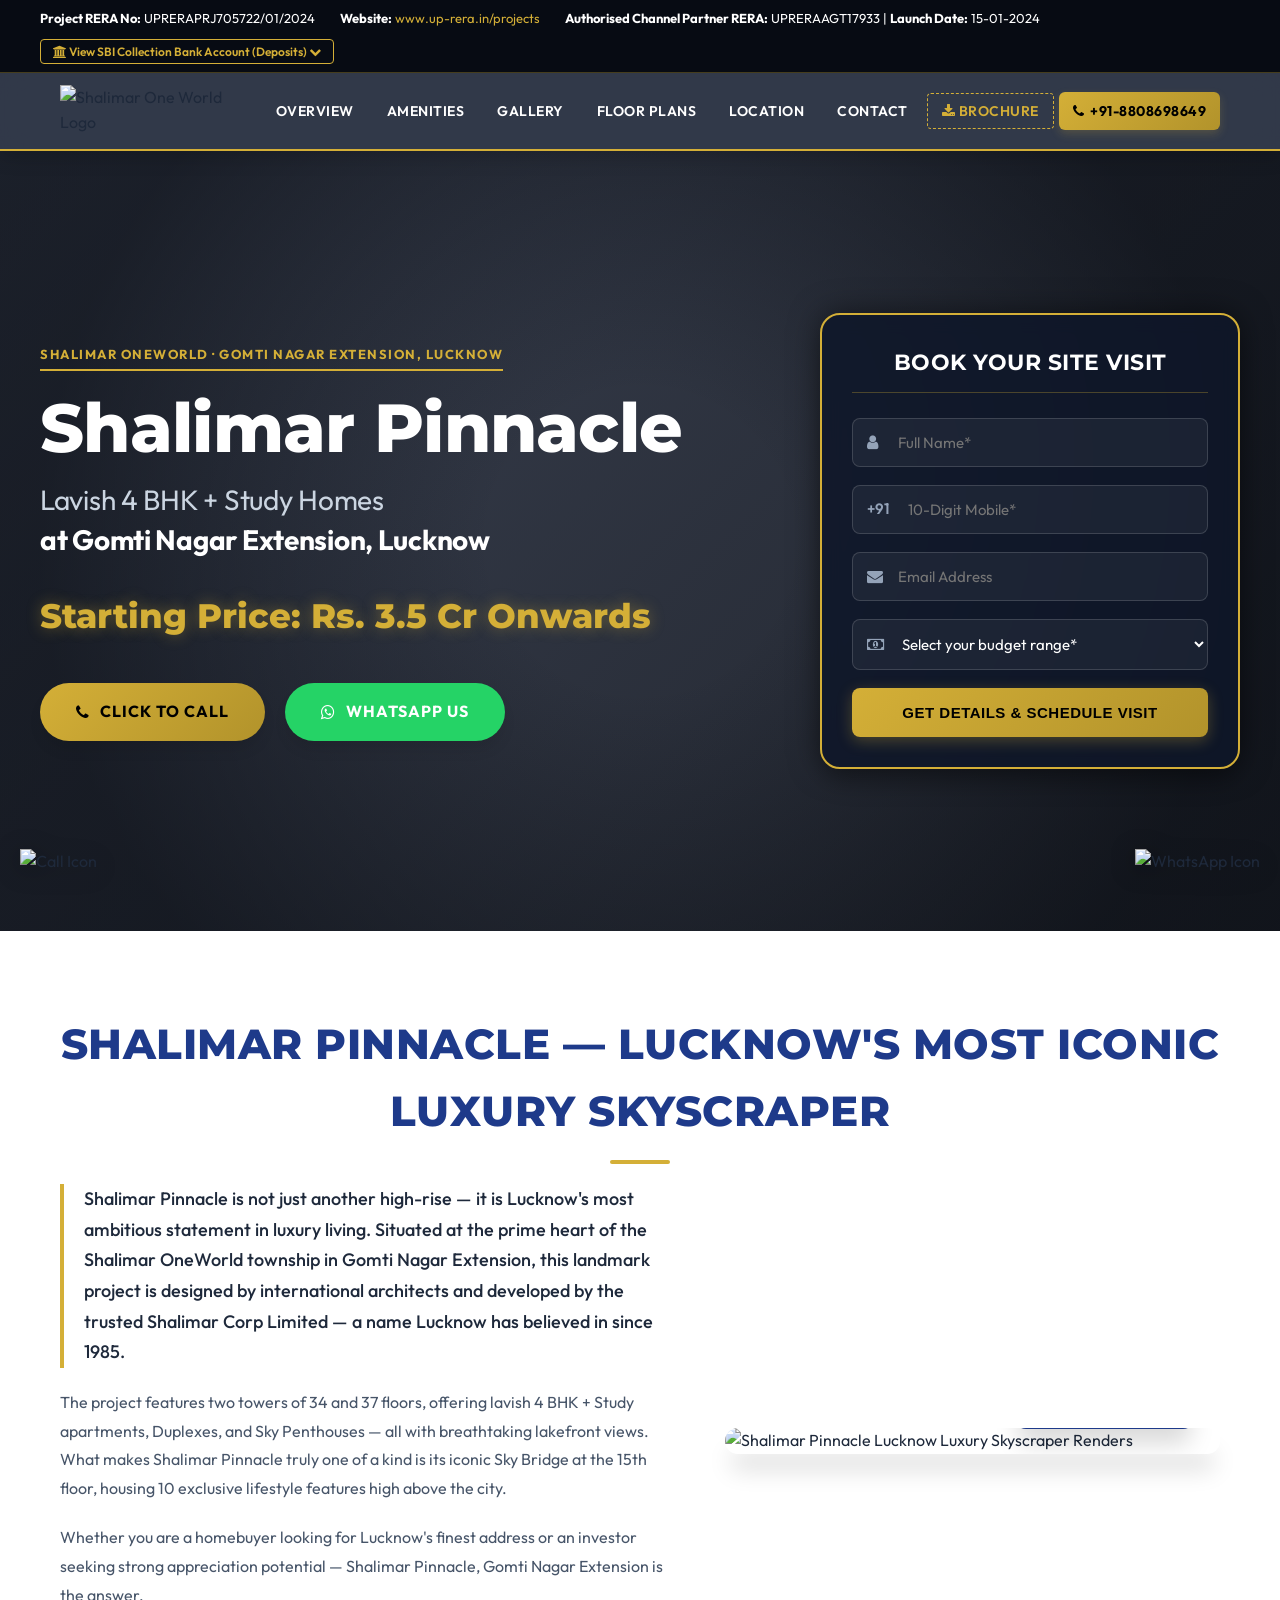
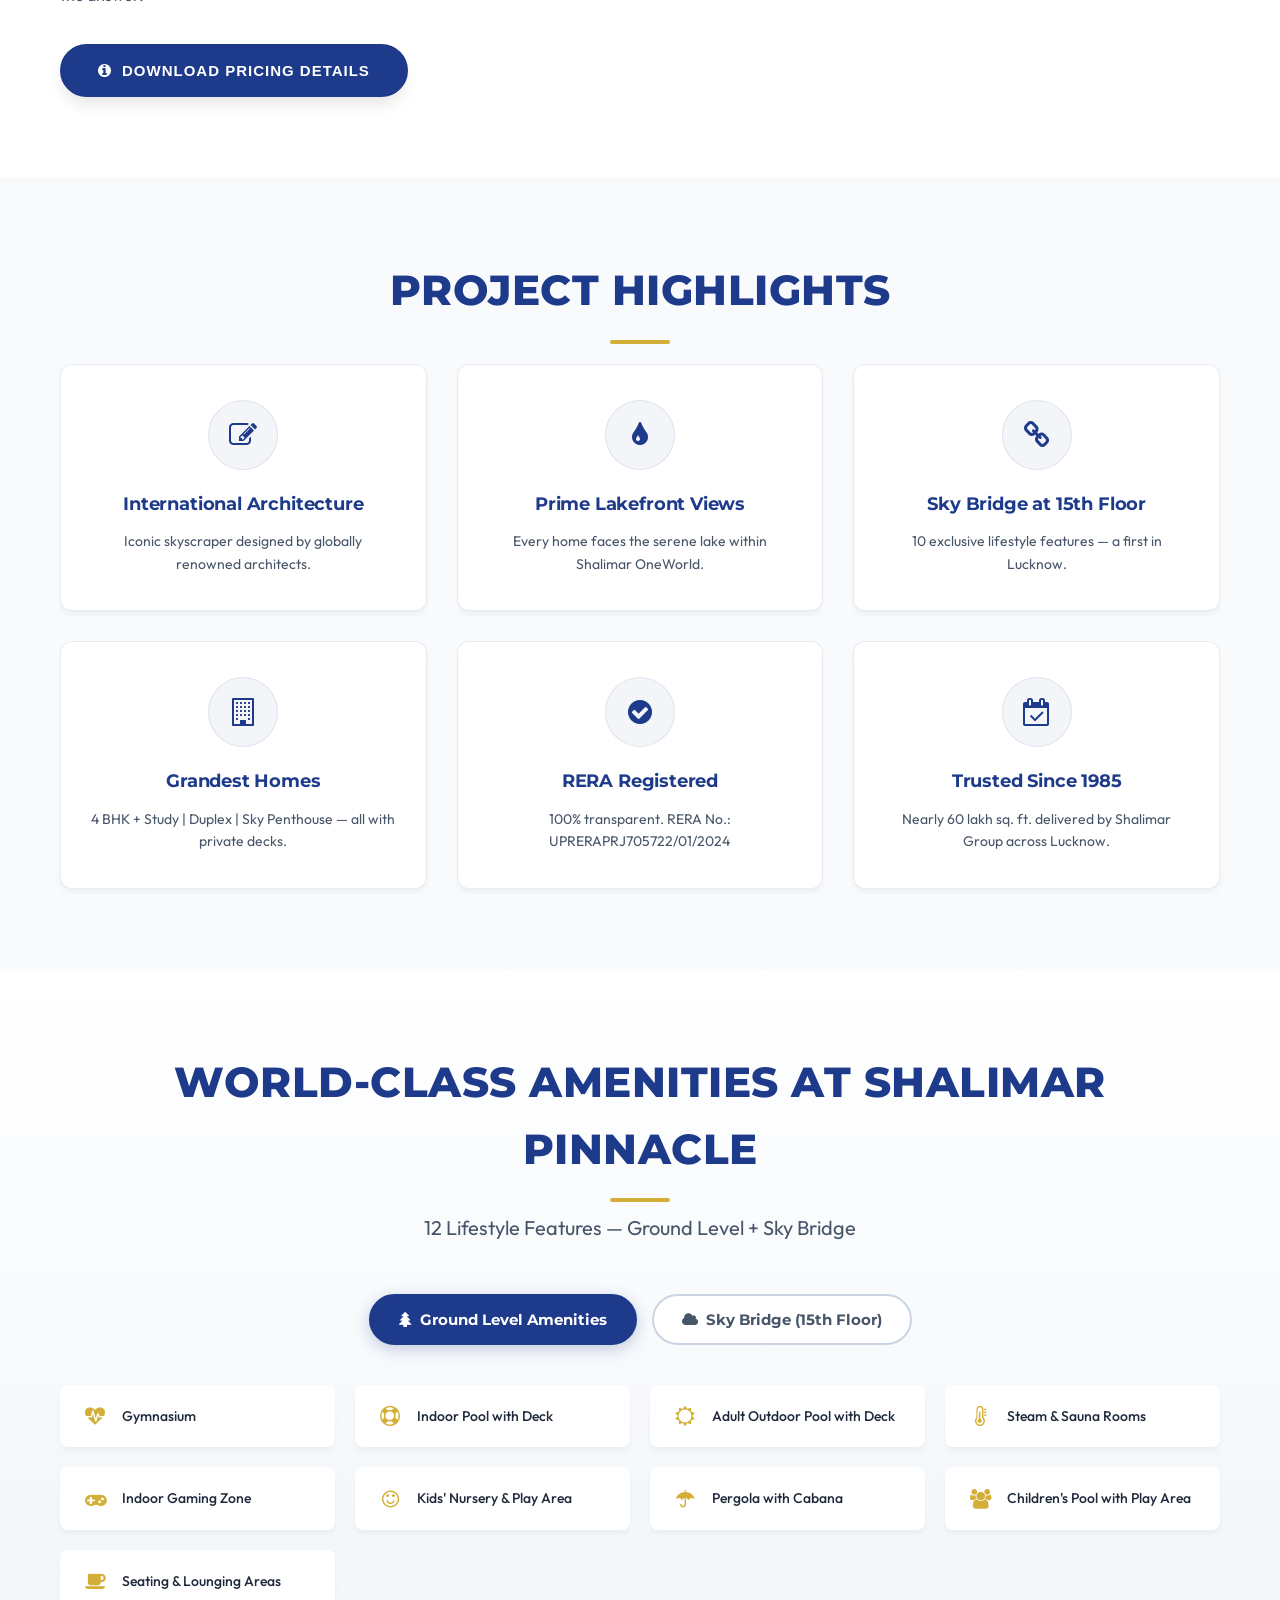
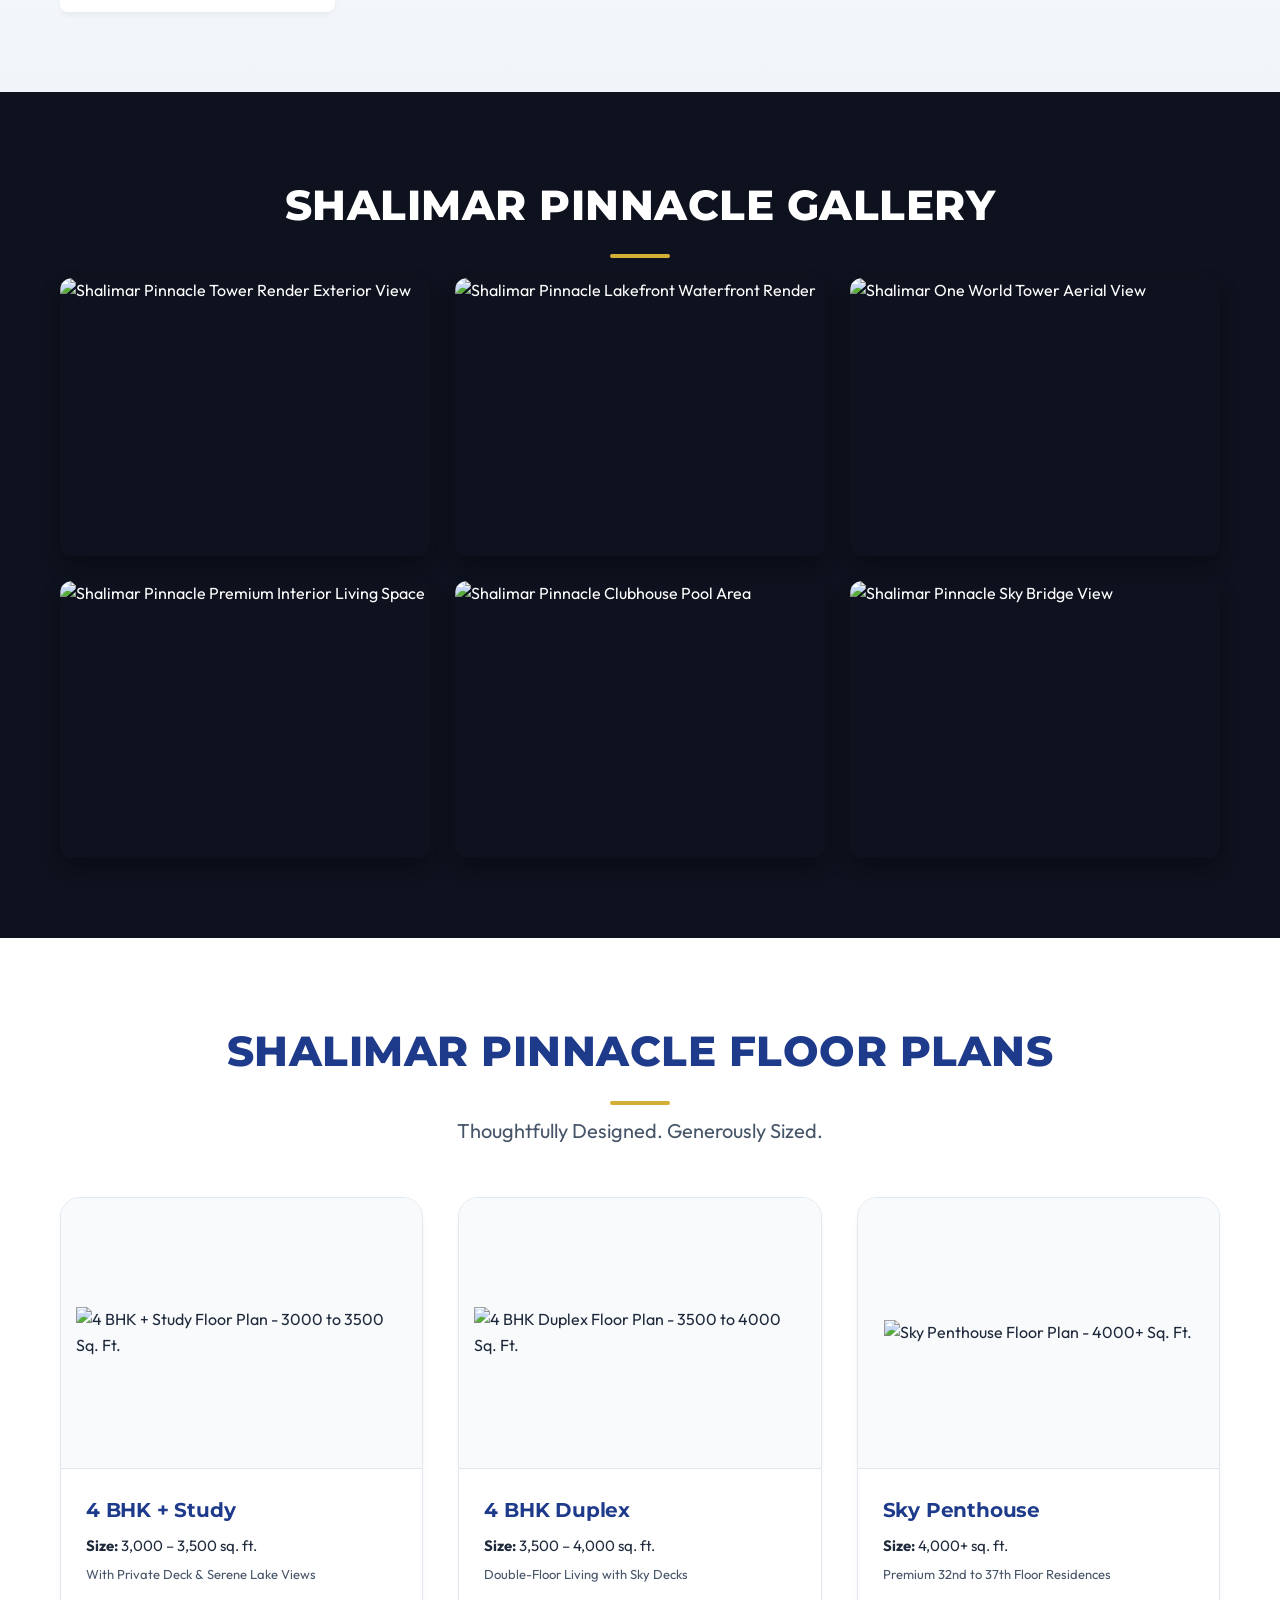
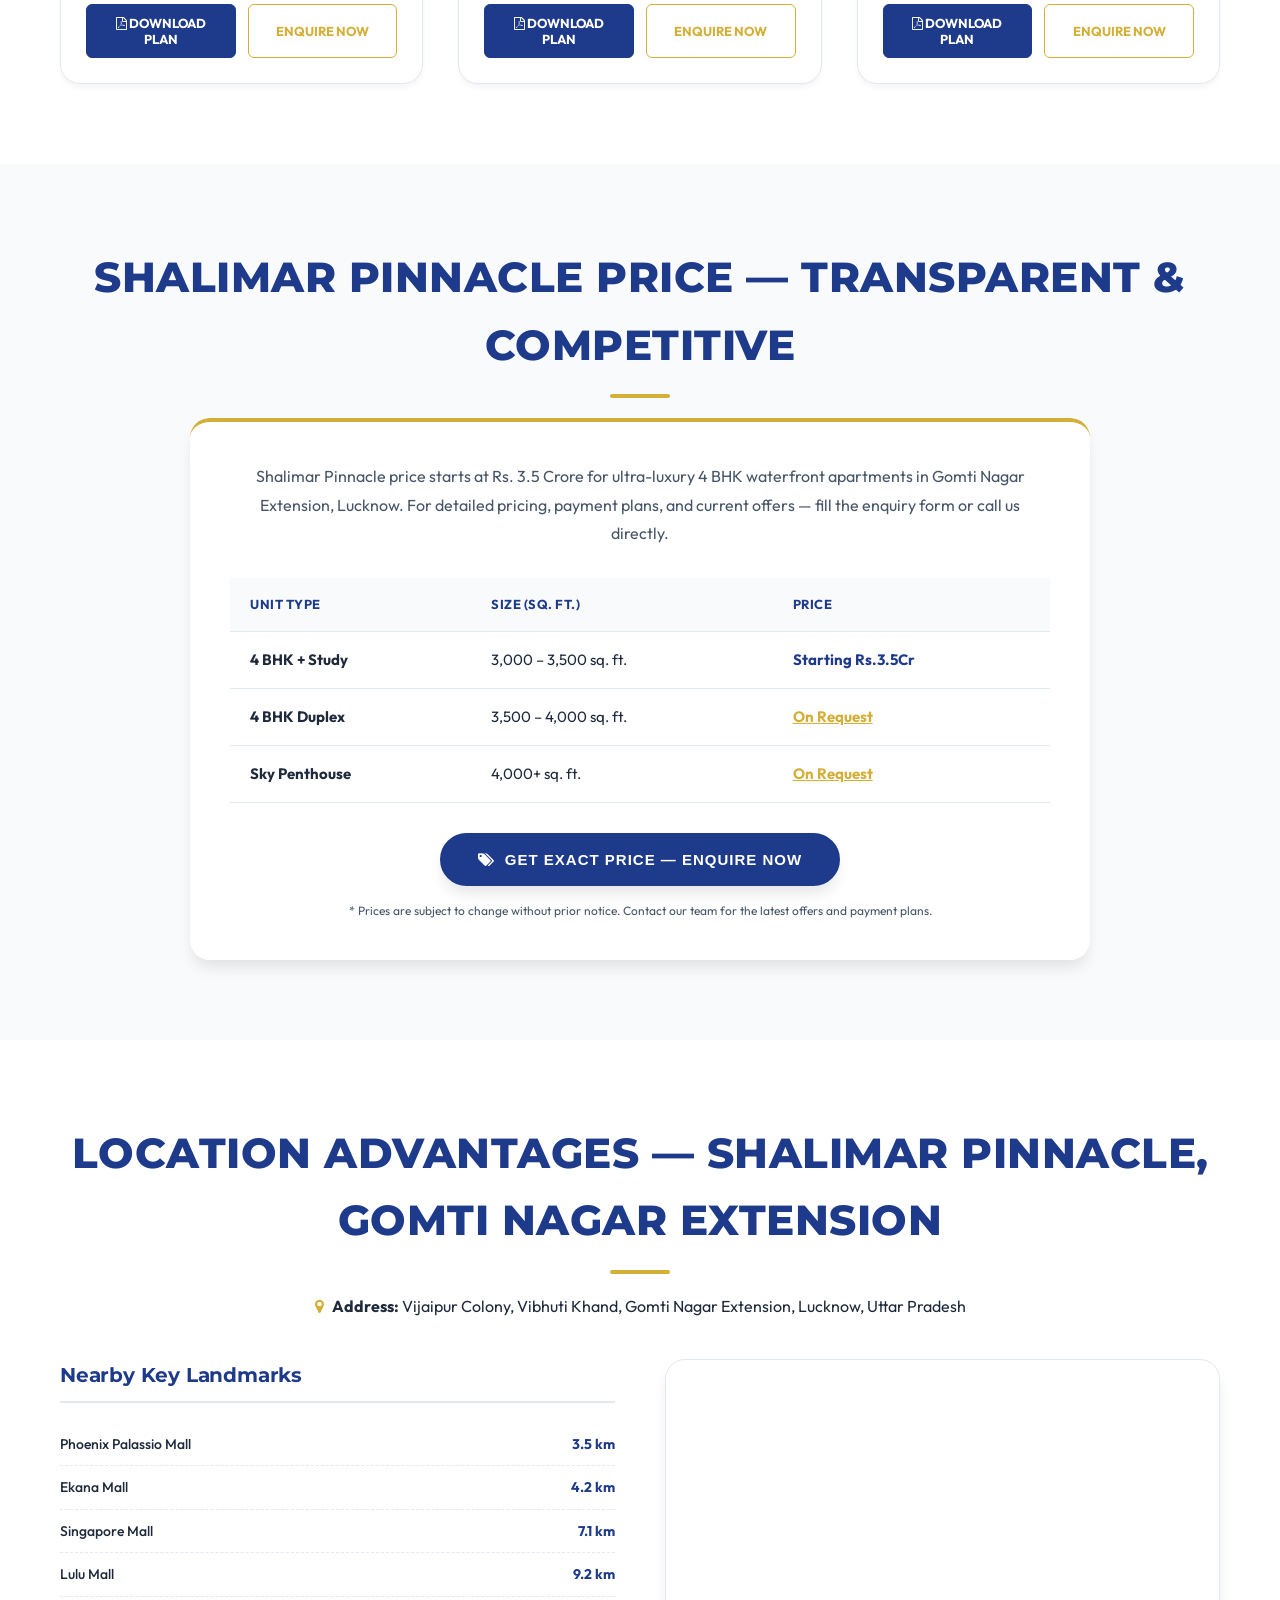
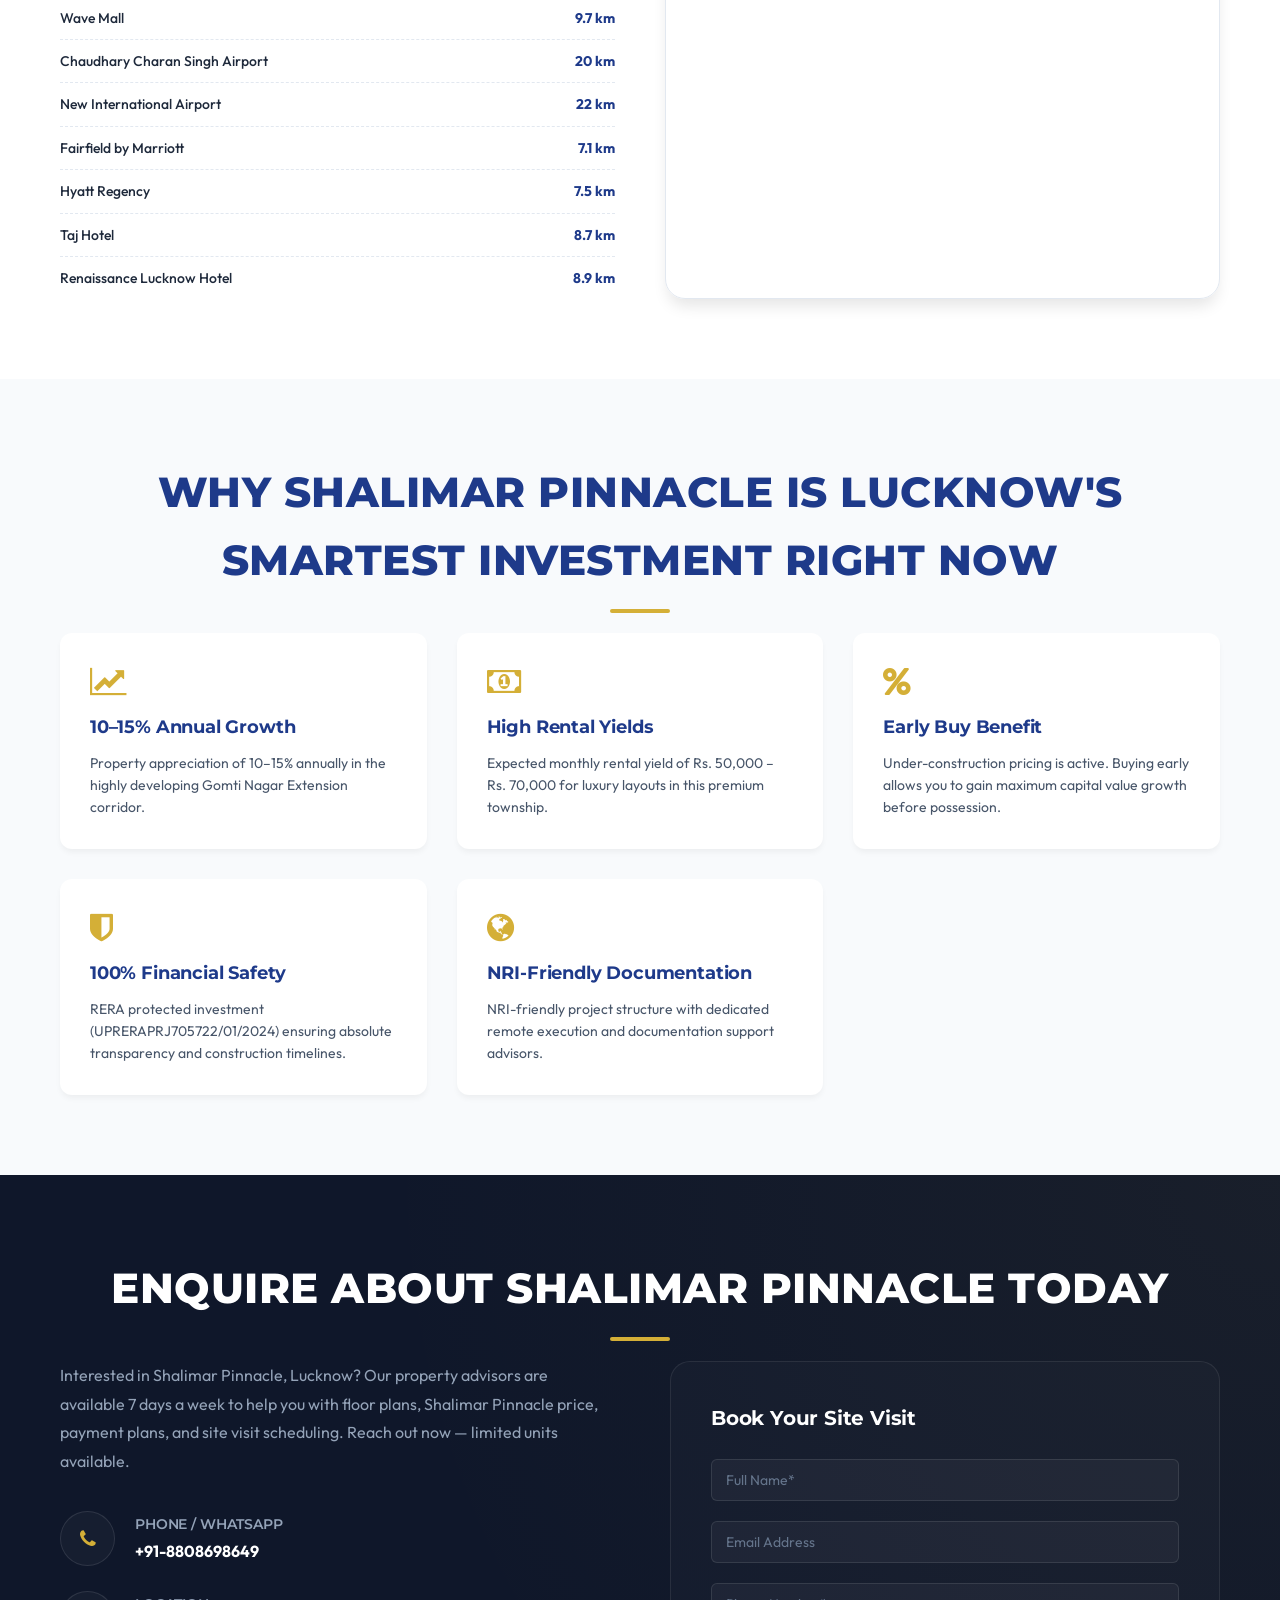
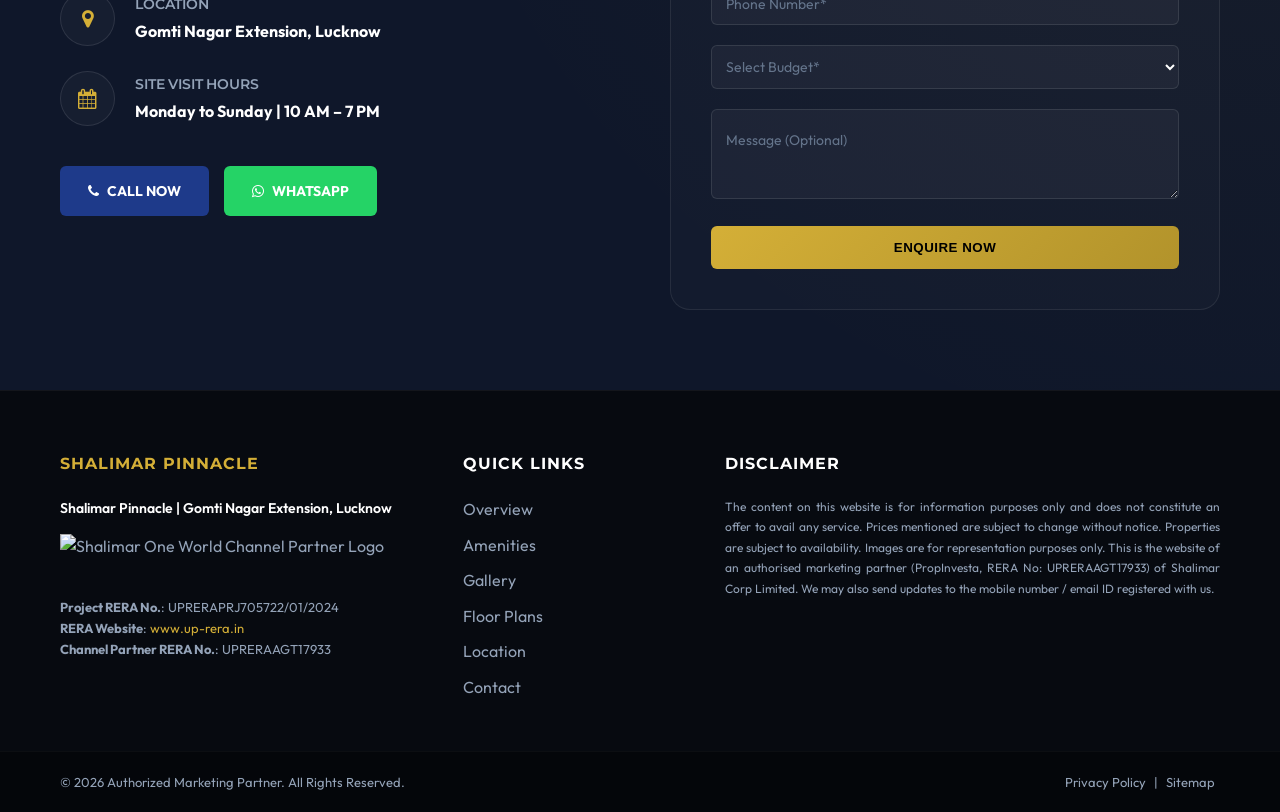
==== commit 8d778dc8: "2505 first push" ====
--- a/index.html
+++ b/index.html
@@ -234,7 +234,6 @@
                 required
                 aria-required="true"
               />
-              <span class="error-message" id="popupNameError">Name is required</span>
             </div>
 
             <div class="new-input-group phone-input-group">
@@ -251,7 +250,6 @@
                 required
                 aria-required="true"
               />
-              <span class="error-message" id="popupPhoneError">Enter a valid 10-digit phone number</span>
             </div>
 
             <div class="new-input-group">
@@ -269,7 +267,6 @@
                 <option value="4-5">₹ 4.0 Cr to ₹ 5.0 Cr</option>
                 <option value="5+">Above ₹ 5.0 Cr</option>
               </select>
-              <span class="error-message" id="popupRangeError">Please select a budget range</span>
             </div>
 
             <button type="submit">Submit</button>
@@ -427,7 +424,6 @@
             <div class="floating-group">
               <input type="text" id="searchName" placeholder=" " required />
               <label for="searchName">Name*</label>
-              <span class="error-message" id="searchNameError">Name is required</span>
             </div>
             <div class="floating-group">
               <input
@@ -439,7 +435,6 @@
                 required
               />
               <label for="searchPhone">Phone*</label>
-              <span class="error-message" id="searchPhoneError">Enter a valid 10-digit phone number</span>
             </div>
             <div class="floating-group">
               <input type="email" id="searchEmail" placeholder=" " />
@@ -989,7 +984,6 @@
                 <div class="floating-group">
                   <input type="text" id="contactName" placeholder=" " required />
                   <label for="contactName">Full Name*</label>
-                  <span class="error-message" id="contactNameError">Name is required</span>
                 </div>
                 
                 <div class="floating-group">
@@ -1007,7 +1001,6 @@
                     required
                   />
                   <label for="contactPhone">Phone Number*</label>
-                  <span class="error-message" id="contactPhoneError">Enter a valid 10-digit phone number</span>
                 </div>
 
                 <div class="floating-group">
